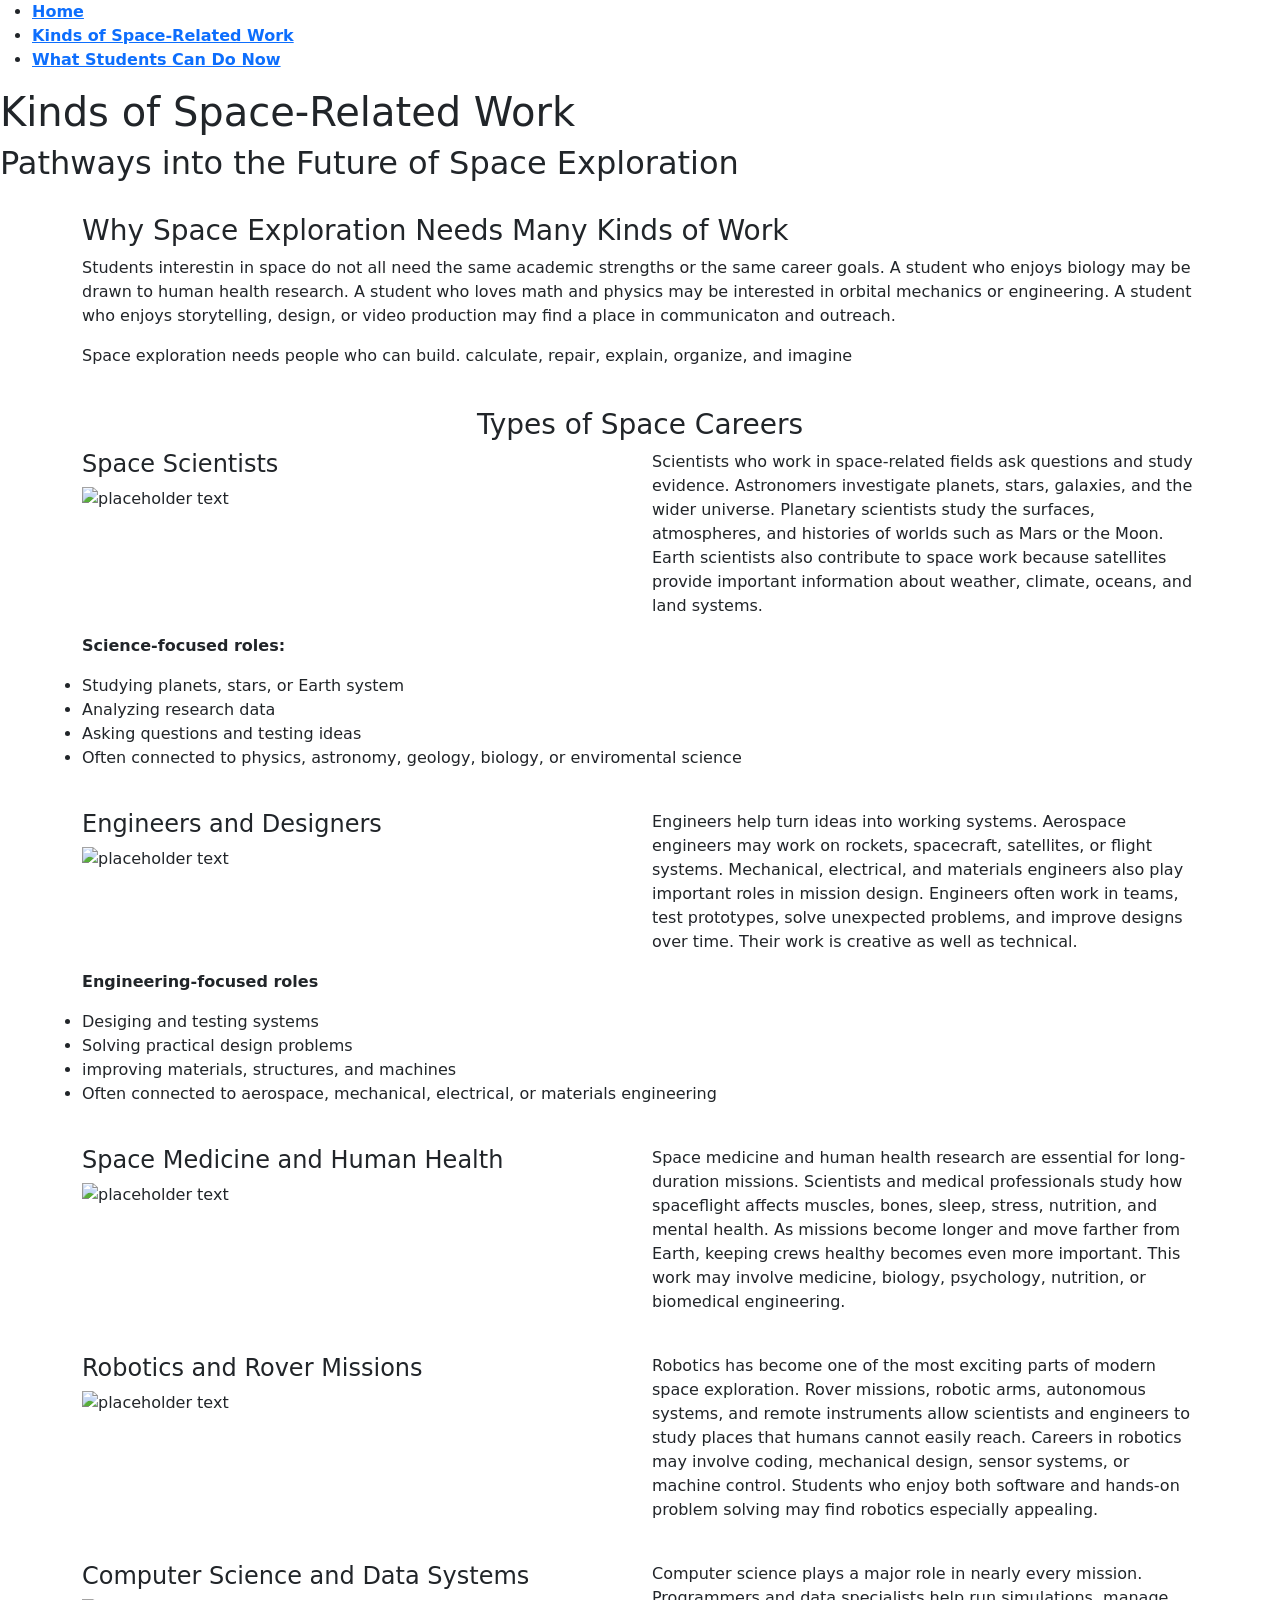
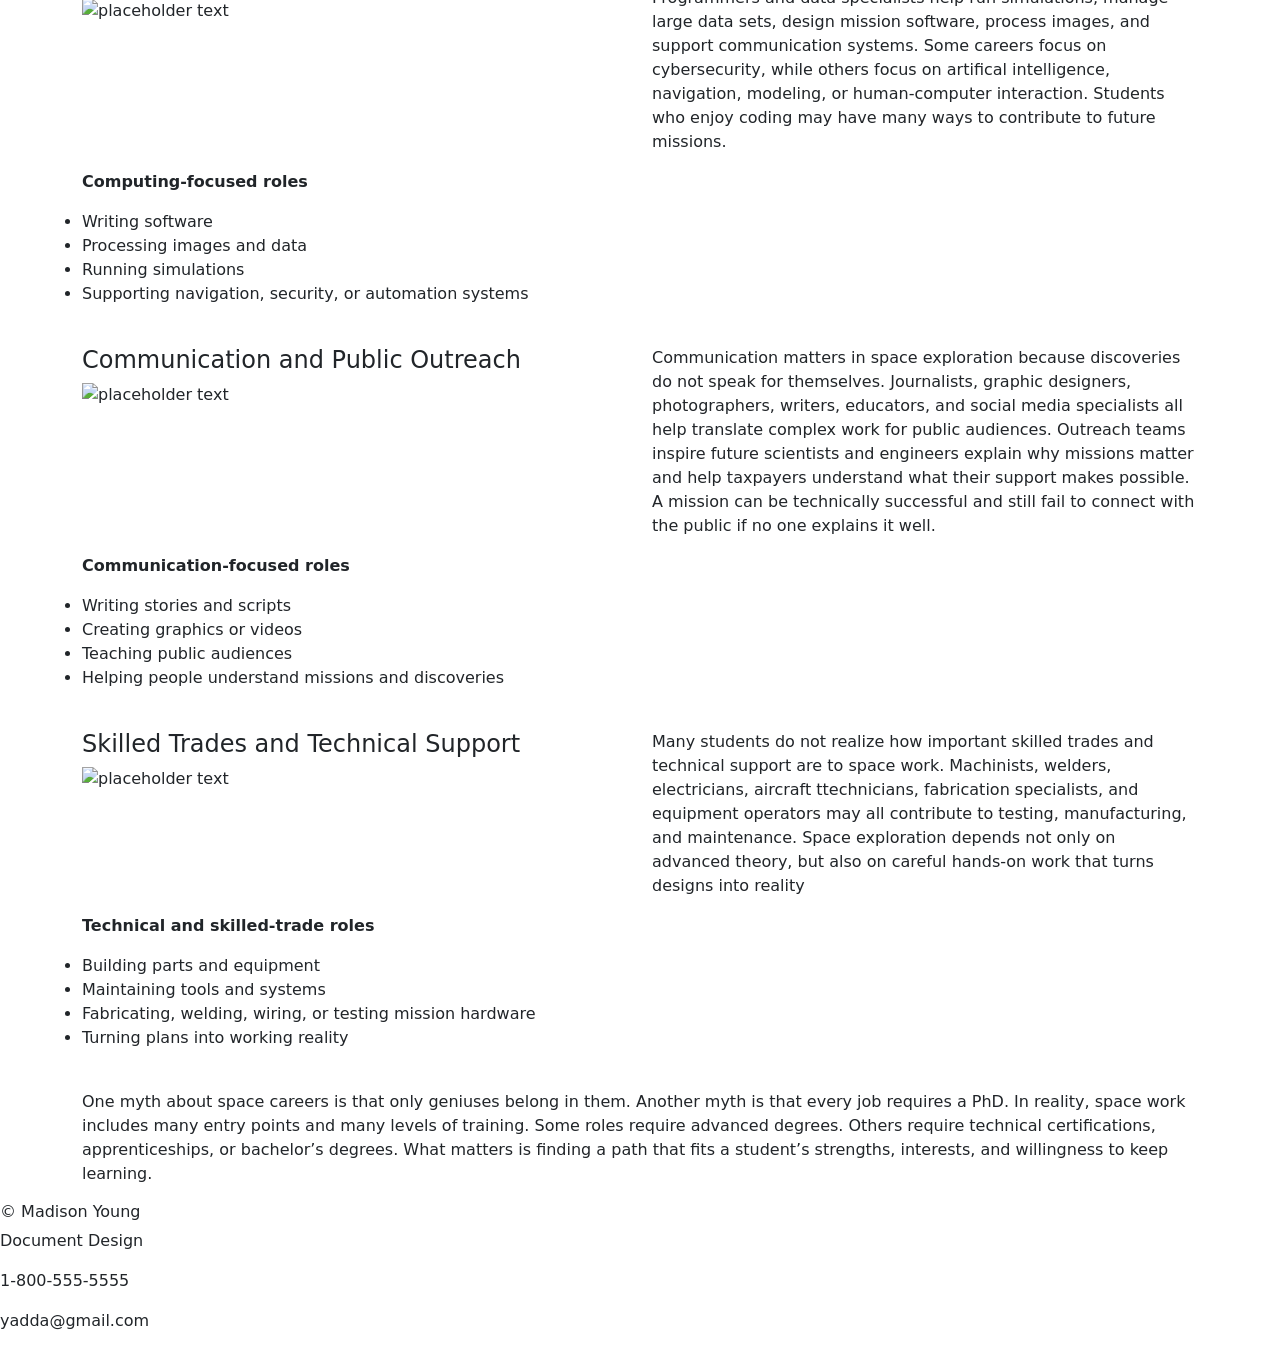
==== space-related-work.html @ 67cbedb1 "Updated Project" ====
<!DOCTYPE html>
<html lang="en">
<head>
  <meta charset="UTF-8">
  <meta http-equiv="X-UA-Compatible" content="IE=edge">
  <meta name="author" content="Madison Young">
  <meta name="viewport" content="width=device-width, initial-scale=1.0">
  <meta name="robots" content="noindex">
  <link href="assets/style/style.css" rel="stylesheet">
  <link href="https://cdn.jsdelivr.net/npm/bootstrap@5.3.3/dist/css/bootstrap.min.css" rel="stylesheet" integrity="sha384-QWTKZyjpPEjISv5WaRU9OFeRpok6YctnYmDr5pNlyT2bRjXh0JMhjY6hW+ALEwIH" crossorigin="anonymous">
  <title>Document Design Week 13 Assignment</title>
</head>
<body>
  
<main>
  <header class="primary">
    <nav class="nav2">
      <ul>
        <li>
          <a href="index.html"><strong>Home</strong></a>
        </li>
        <li>
          <a class="active" href="space-related-work.html"><strong>Kinds of Space-Related Work</strong></a>
        </li>
        <li>
          <a href="#"><strong>What Students Can Do Now</strong></a>
        </li>
      </ul>
    </nav>
       <h1>Kinds of Space-Related Work</h1>
       <h2>Pathways into the Future of Space Exploration</h2>
    </header>
  
  <br>
<section id="content" class="secondary">
  <div class="container text-left">
   <div class="row">
    <div class="col">
      <h3>Why Space Exploration Needs Many Kinds of Work</h3>
     <p>Students interestin in space do not all need the same academic strengths or the same career goals. A student who enjoys biology may be drawn to human health research. A student who loves math and physics may be interested in orbital mechanics or engineering. A student who enjoys storytelling, design, or video production may find a place in communicaton and outreach.</p>
      <p>Space exploration needs people who can build. calculate, repair, explain, organize, and imagine</p>
    </div>
  </div>
 </div>
</section>
  
<br>
<section class="careers">
   <div class="container text-center">
     <h3>Types of Space Careers</h3>
   </div>
<div class="container text-left">
   <div class="row">
    <div class="col">
      <h4>Space Scientists</h4>
     <img src="https://placehold.co/300x200" alt="placeholder text">
    </div>
    <div class="col">
      <p>
        Scientists who work in space-related fields ask questions and study evidence. Astronomers investigate planets, stars, galaxies, and the wider universe. Planetary scientists study the surfaces, atmospheres, and histories of worlds such as Mars or the Moon. Earth scientists also contribute to space work because satellites provide important information about weather, climate, oceans, and land systems.
      </p>
     </div>
  </div>
   <div class="row">
     <p><strong>Science-focused roles:</strong></p>
     <ul>
       <li>Studying planets, stars, or Earth system</li>
       <li>Analyzing research data</li>
       <li>Asking questions and testing ideas</li>
       <li>Often connected to physics, astronomy, geology, biology, or enviromental science</li>
     </ul>
   </div>
 </div>   
<br>   
<div class="container text-left">
   <div class="row">
    <div class="col">
      <h4>Engineers and Designers</h4>
     <img src="https://placehold.co/300x200" alt="placeholder text">
    </div>
    <div class="col">
      <p>Engineers help turn ideas into working systems. Aerospace engineers may work on rockets, spacecraft, satellites, or flight systems. Mechanical, electrical, and materials engineers also play important roles in mission design. Engineers often work in teams, test prototypes, solve unexpected problems, and improve designs over time. Their work is creative as well as technical.</p>
     </div>
    <div class="row">
      <p><strong>Engineering-focused roles</strong></p>
       <ul>
         <li>Desiging and testing systems</li>
         <li>Solving practical design problems</li>
         <li>improving materials, structures, and machines</li>
         <li>Often connected to aerospace, mechanical, electrical, or materials engineering</li>
       </ul>
    </div>
  </div>
 </div>
<br> 
<div class="container text-left">
   <div class="row">
    <div class="col">
      <h4>Space Medicine and Human Health</h4>
     <img src="https://placehold.co/300x200" alt="placeholder text">
    </div>
    <div class="col">
      <p>
        Space medicine and human health research are essential for long-duration missions. Scientists and medical professionals study how spaceflight affects muscles, bones, sleep, stress, nutrition, and mental health. As missions become longer and move farther from Earth, keeping crews healthy becomes even more important. This work may involve medicine, biology, psychology, nutrition, or biomedical engineering.
      </p>
     </div>
  </div>
 </div>
<br>
<div class="container text-left">
   <div class="row">
    <div class="col">
      <h4>Robotics and Rover Missions</h4>
     <img src="https://placehold.co/300x200" alt="placeholder text">
    </div>
    <div class="col">
      <p>Robotics has become one of the most exciting parts of modern space exploration. Rover missions, robotic arms, autonomous systems, and remote instruments allow scientists and engineers to study places that humans cannot easily reach. Careers in robotics may involve coding, mechanical design, sensor systems, or machine control. Students who enjoy both software and hands-on problem solving may find robotics especially appealing.</p>
     </div>
  </div>
 </div>
<br> 
<div class="container text-left">
   <div class="row">
    <div class="col">
      <h4>Computer Science and Data Systems</h4>
     <img src="https://placehold.co/300x200" alt="placeholder text">
    </div>
    <div class="col">
      <p>Computer science plays a major role in nearly every mission. Programmers and data specialists help run simulations, manage large data sets, design mission software, process images, and support communication systems. Some careers focus on cybersecurity, while others focus on artifical intelligence, navigation, modeling, or human-computer interaction. Students who enjoy coding may have many ways to contribute to future missions.</p>
     </div>
    <div class="row">
      <p><strong>Computing-focused roles</strong></p>
       <ul>
         <li>Writing software</li>
         <li>Processing images and data</li>
         <li>Running simulations</li>
         <li>Supporting navigation, security, or automation systems</li>
       </ul>
    </div>
  </div>
 </div> 
<br>
<div class="container text-left">
   <div class="row">
    <div class="col">
      <h4>Communication and Public Outreach</h4>
     <img src="https://placehold.co/300x200" alt="placeholder text">
    </div>
    <div class="col">
      <p>Communication matters in space exploration because discoveries do not speak for themselves. Journalists, graphic designers, photographers, writers, educators, and social media specialists all help translate complex work for public audiences. Outreach teams inspire future scientists and engineers explain why missions matter and help taxpayers understand what their support makes possible. A mission can be technically successful and still fail to connect with the public if no one explains it well.</p>
     </div>
    <div class="row">
      <p><strong>Communication-focused roles</strong></p>
       <ul>
         <li>Writing stories and scripts</li>
         <li>Creating graphics or videos</li>
         <li>Teaching public audiences</li>
         <li>Helping people understand missions and discoveries</li>
       </ul>
    </div>
  </div>
 </div> 
<br>   
<div class="container text-left">
   <div class="row">
    <div class="col">
      <h4>Skilled Trades and Technical Support</h4>
     <img src="https://placehold.co/300x200" alt="placeholder text">
    </div>
    <div class="col">
      <p>Many students do not realize how important skilled trades and technical support are to space work. Machinists, welders, electricians, aircraft ttechnicians, fabrication specialists, and equipment operators may all contribute to testing, manufacturing, and maintenance. Space exploration depends not only on advanced theory, but also on careful hands-on work that turns designs into reality</p>
     </div>
    <div class="row">
      <p><strong>Technical and skilled-trade roles</strong></p>
       <ul>
         <li>Building parts and equipment</li>
         <li>Maintaining tools and systems</li>
         <li>Fabricating, welding, wiring, or testing mission hardware</li>
         <li>Turning plans into working reality</li>
       </ul>
    </div>
  </div>
 </div>
</section>
<br>

  <section id="content" class="secondary">
  <div class="container text-left">
   <div class="row">
    <div class="col">
     <p>One myth about space careers is that only geniuses belong in them. Another myth is that every job requires a PhD. In reality, space work includes many entry points and many levels of training. Some roles require advanced degrees. Others require technical certifications, apprenticeships, or bachelor’s degrees. What matters is finding a path that fits a student’s strengths, interests, and willingness to keep learning.</p>
    </div>
  </div>
 </div>
</section>
  
  
  <footer id="colophon">
    <div id="copyright">
      <h6>&copy; Madison Young</h6>
      <p>Document Design</p>
      <p>1-800-555-5555</p>
      <p>yadda@gmail.com</p>
    </div>
  </footer>
</main>

</body>
</html>
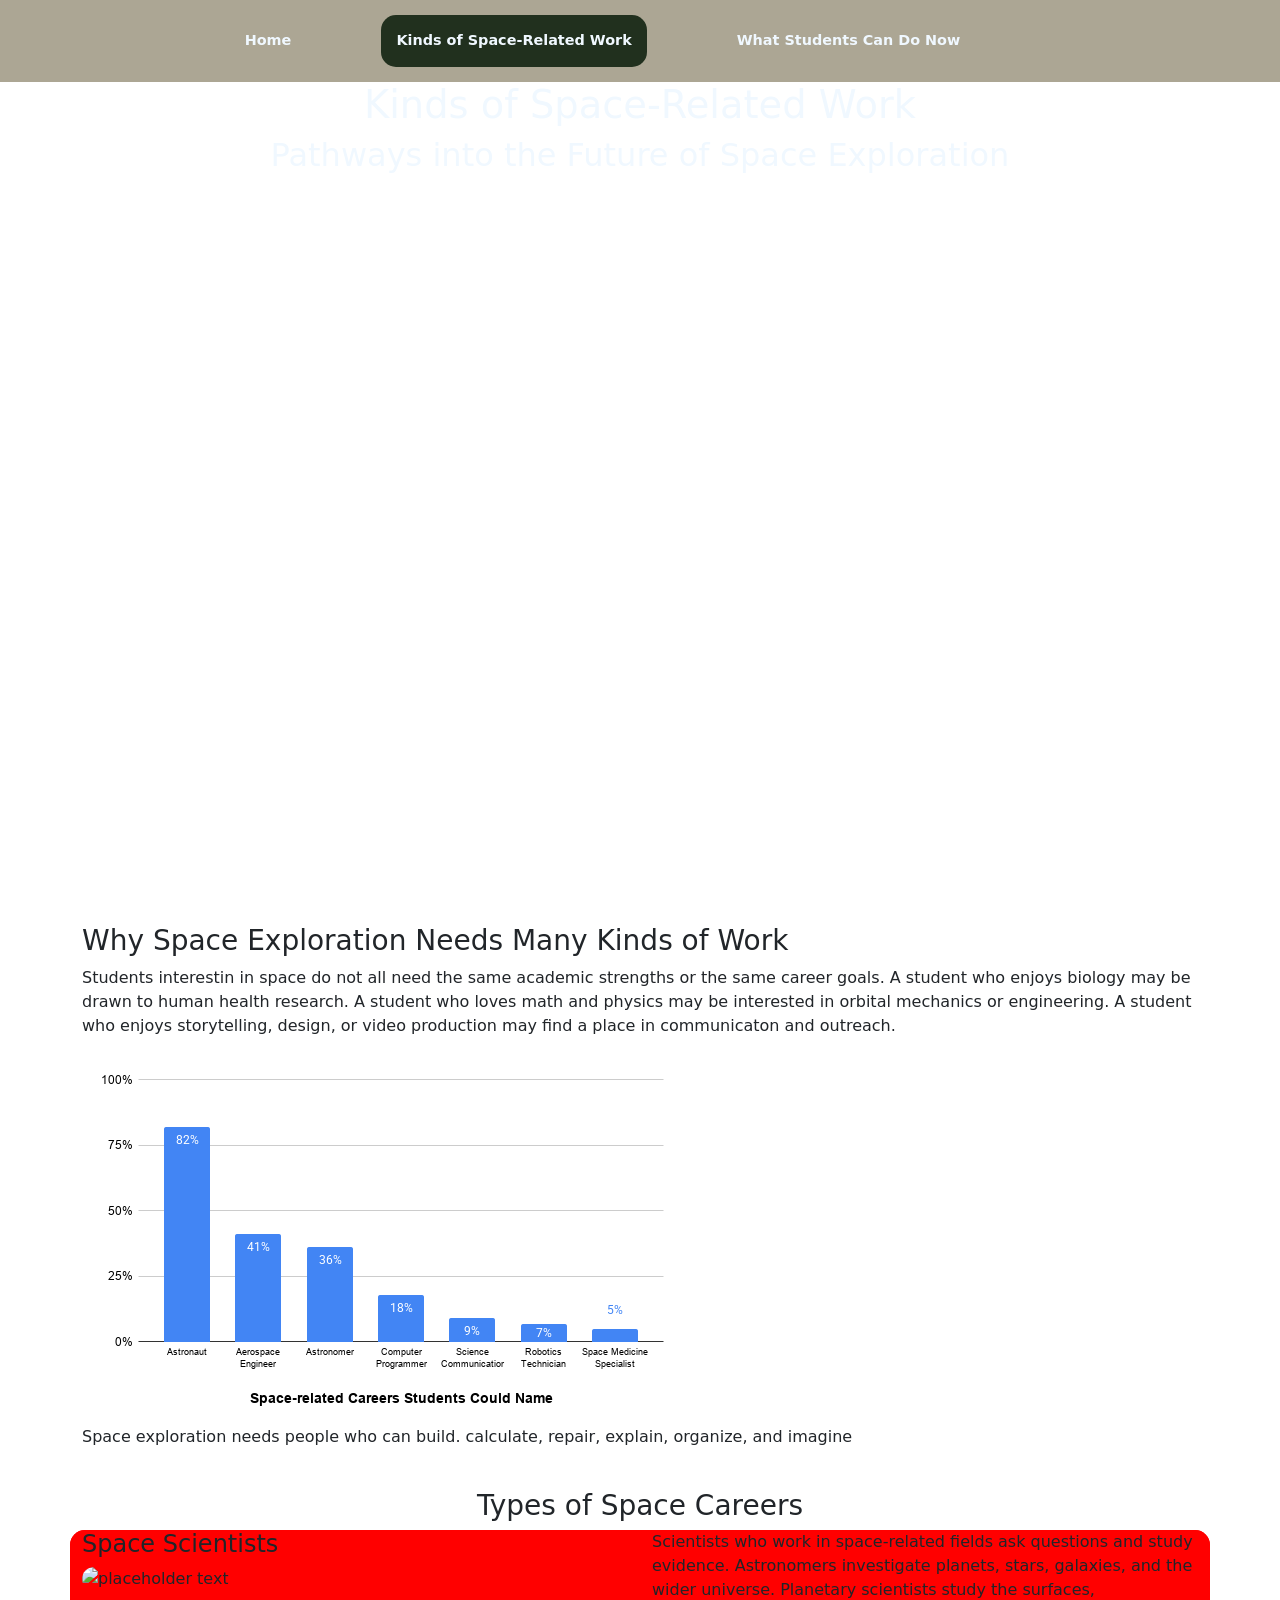
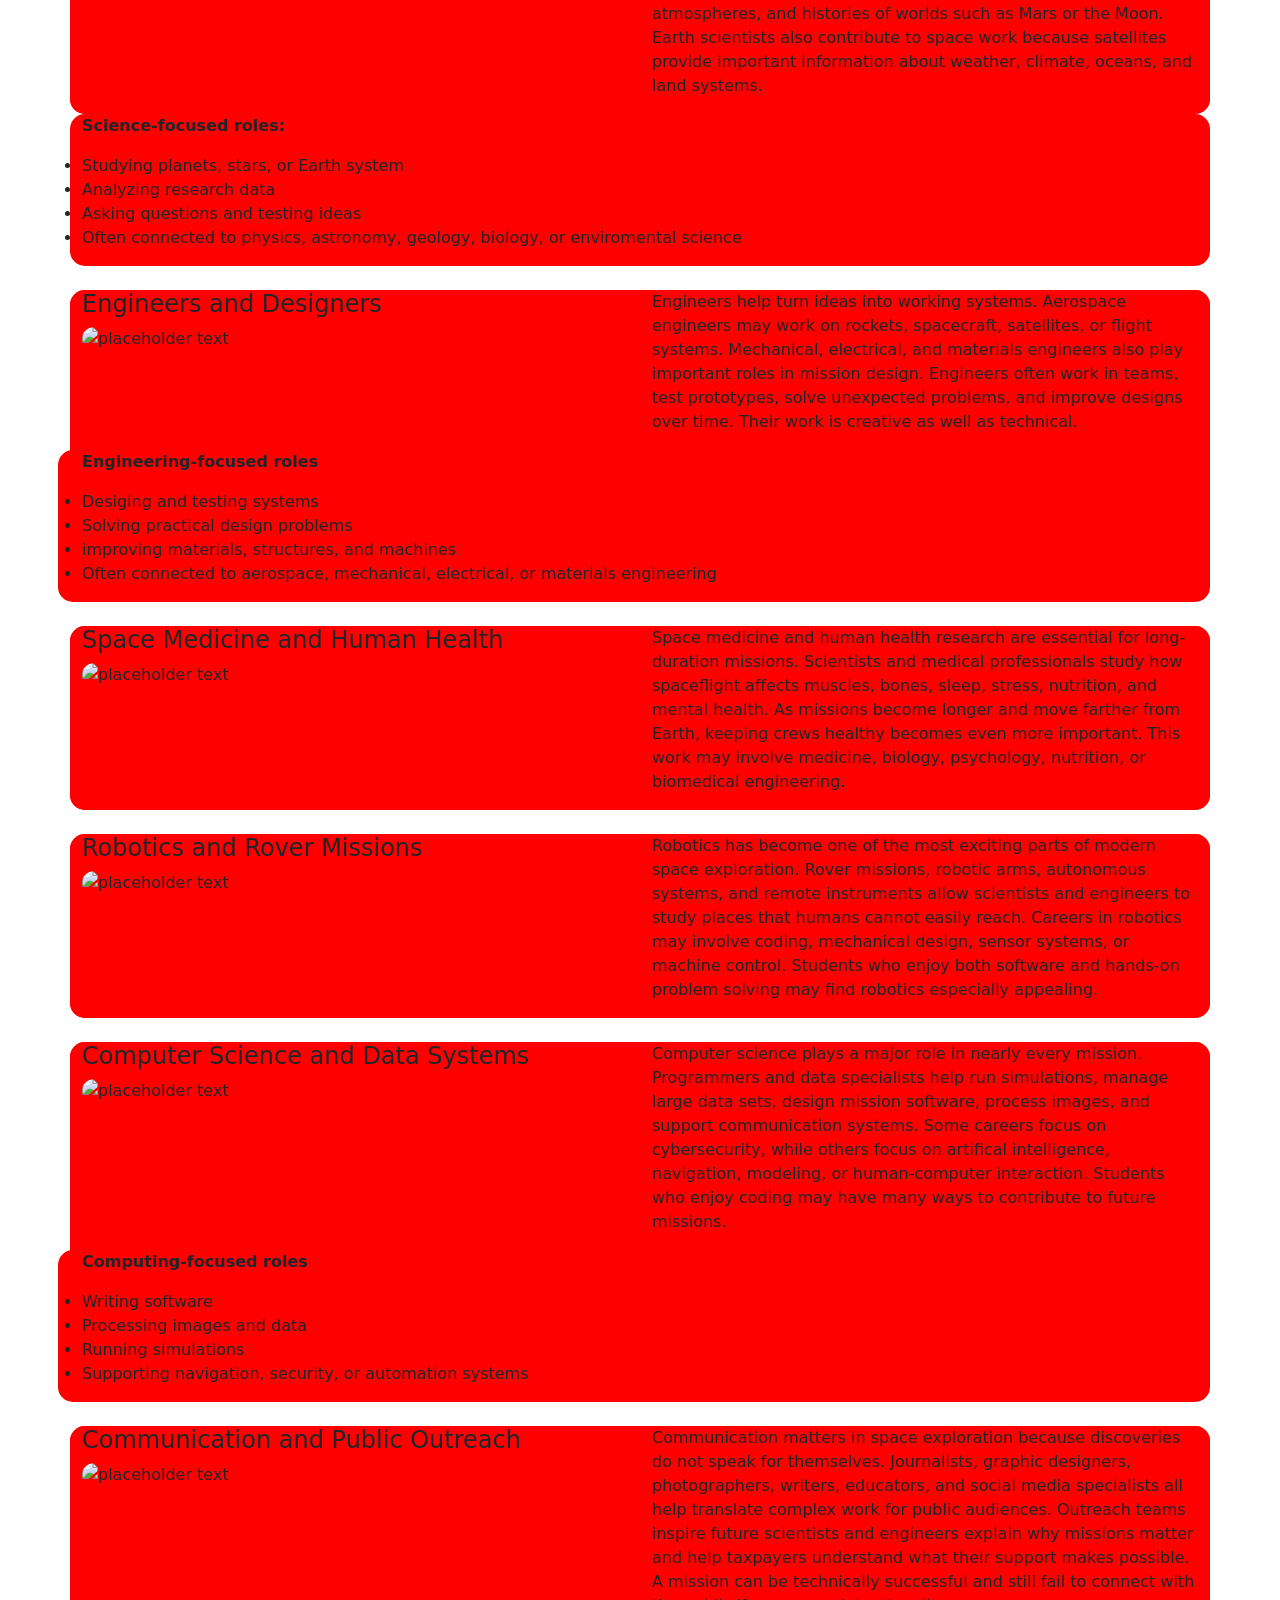
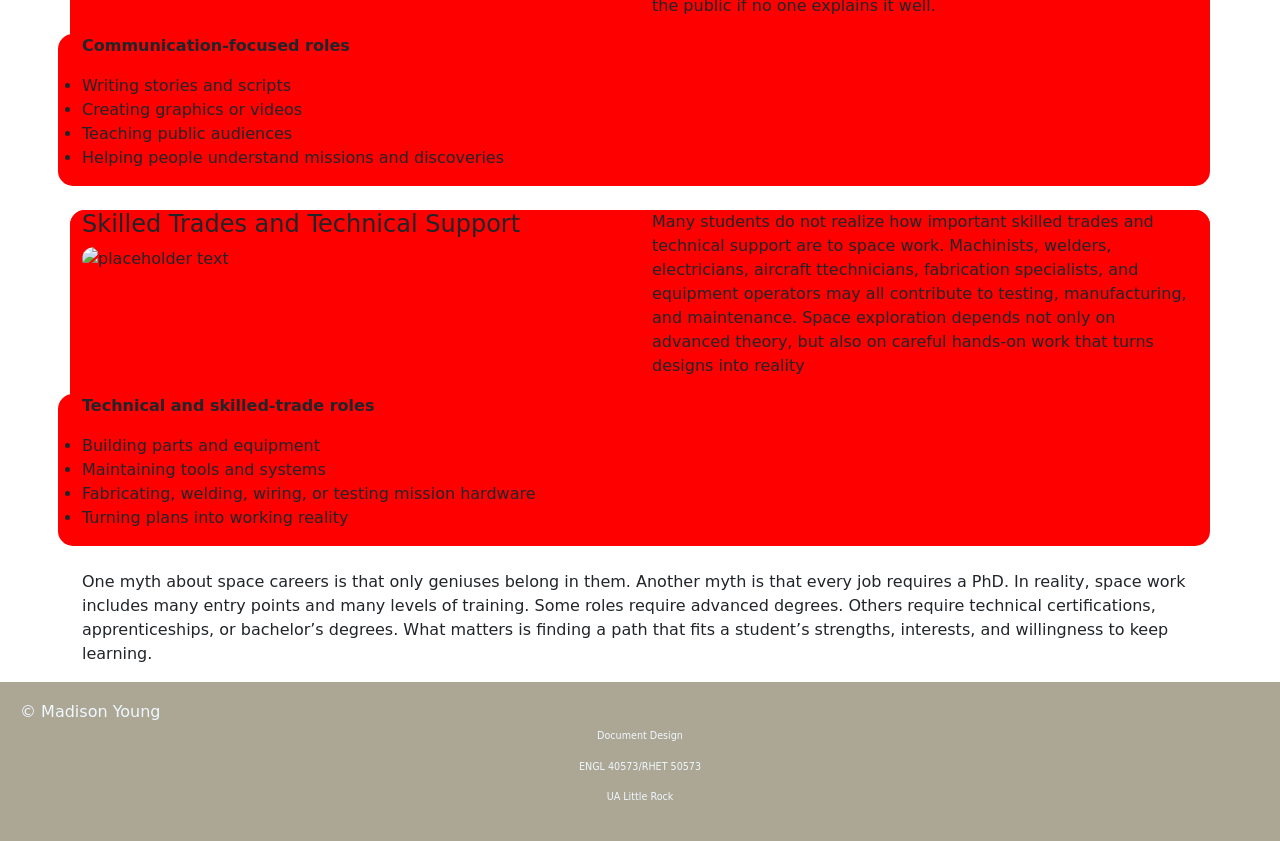
==== commit 1f449deb: "Updated Project" ====
--- a/space-related-work.html
+++ b/space-related-work.html
@@ -6,7 +6,7 @@
   <meta name="author" content="Madison Young">
   <meta name="viewport" content="width=device-width, initial-scale=1.0">
   <meta name="robots" content="noindex">
-  <link href="assets/style/style.css" rel="stylesheet">
+  <link href="assets/css/style.css" rel="stylesheet">
   <link href="https://cdn.jsdelivr.net/npm/bootstrap@5.3.3/dist/css/bootstrap.min.css" rel="stylesheet" integrity="sha384-QWTKZyjpPEjISv5WaRU9OFeRpok6YctnYmDr5pNlyT2bRjXh0JMhjY6hW+ALEwIH" crossorigin="anonymous">
   <title>Document Design Week 13 Assignment</title>
 </head>
@@ -23,7 +23,7 @@
           <a class="active" href="space-related-work.html"><strong>Kinds of Space-Related Work</strong></a>
         </li>
         <li>
-          <a href="#"><strong>What Students Can Do Now</strong></a>
+          <a href="students.html"><strong>What Students Can Do Now</strong></a>
         </li>
       </ul>
     </nav>
@@ -38,6 +38,7 @@
     <div class="col">
       <h3>Why Space Exploration Needs Many Kinds of Work</h3>
      <p>Students interestin in space do not all need the same academic strengths or the same career goals. A student who enjoys biology may be drawn to human health research. A student who loves math and physics may be interested in orbital mechanics or engineering. A student who enjoys storytelling, design, or video production may find a place in communicaton and outreach.</p>
+     <img src=assets/img/chart.png alt="A STEM outreach survey of 180 high school students who could name a space-related career without help">
       <p>Space exploration needs people who can build. calculate, repair, explain, organize, and imagine</p>
     </div>
   </div>
@@ -199,8 +200,8 @@
     <div id="copyright">
       <h6>&copy; Madison Young</h6>
       <p>Document Design</p>
-      <p>1-800-555-5555</p>
-      <p>yadda@gmail.com</p>
+      <p>ENGL 40573/RHET 50573</p>
+      <p>UA Little Rock</p>
     </div>
   </footer>
 </main>
--- a/assets/css/style.css
+++ b/assets/css/style.css
@@ -0,0 +1,111 @@
+/* HTML SIZING */
+html{
+    box-sizing:border-box;
+}
+
+*, *:before, *:after{
+    box-sizing:inherit;
+}
+
+img{
+    max-width:100%;
+    height:auto;
+  }
+
+
+body{
+  margin:auto;
+}
+
+/* HEADER */
+
+header.primary{
+  background-image: url("https://images.unsplash.com/photo-1610296669228-602fa827fc1f?q=80&w=1075&auto=format&fit=crop&ixlib=rb-4.1.0&ixid=M3wxMjA3fDB8MHxwaG90by1wYWdlfHx8fGVufDB8fHx8fA%3D%3D");
+  background-size: cover;
+  text-align:center;
+  width:100%;
+  min-height: 100vh;
+}
+
+
+header.primary h1{
+  font-size:2.4rem;
+  color:aliceblue;
+}
+header.primary h2{
+  color:aliceblue;
+}
+
+.nav2{
+background-color: #aca694;
+justify-content: space-between;
+align-items: center;
+} 
+
+header.primary nav ul{
+  display:flex;
+  flex-direction:row;
+  justify-content: center;
+  margin: 0;
+  padding: 0;
+}
+
+header.primary nav ul li{
+  list-style-type:none;
+  padding-right: 75px;
+  padding-top: 15px;
+  padding-bottom: 15px;
+}
+
+header.primary nav ul li a{
+  border-radius:15px;
+  color:aliceblue;
+  display:block;
+  padding:15px 15px 15px 15px;
+  text-align:center;
+  transition:0.3s;
+  text-decoration:none;
+  font-size:0.9rem;
+}
+
+header.primary nav ul li a:hover{
+  background-color:#21301e;
+  color:aliceblue;
+}
+
+header.primary nav ul li a.active{
+  background-color:#21301e;
+}
+
+/* OTHER STUFF */
+section.careers div div {
+  background-color:red;
+  border-radius:15px;
+}
+
+section.careers div div div p{
+  text-align:left;
+}
+
+section.careers div div div img{
+  border-radius:15px;
+}
+
+/* FOOTER */
+#colophon{
+  background-color:#aca694;
+  color:aliceblue;
+  width:100%;
+  padding:20px;
+}
+
+#colophon p{
+  text-align:center;
+  font-size:0.6rem;
+}
+
+
+/* UTILITY CLASSES */
+
+
+/* MEDIA QUERIES */
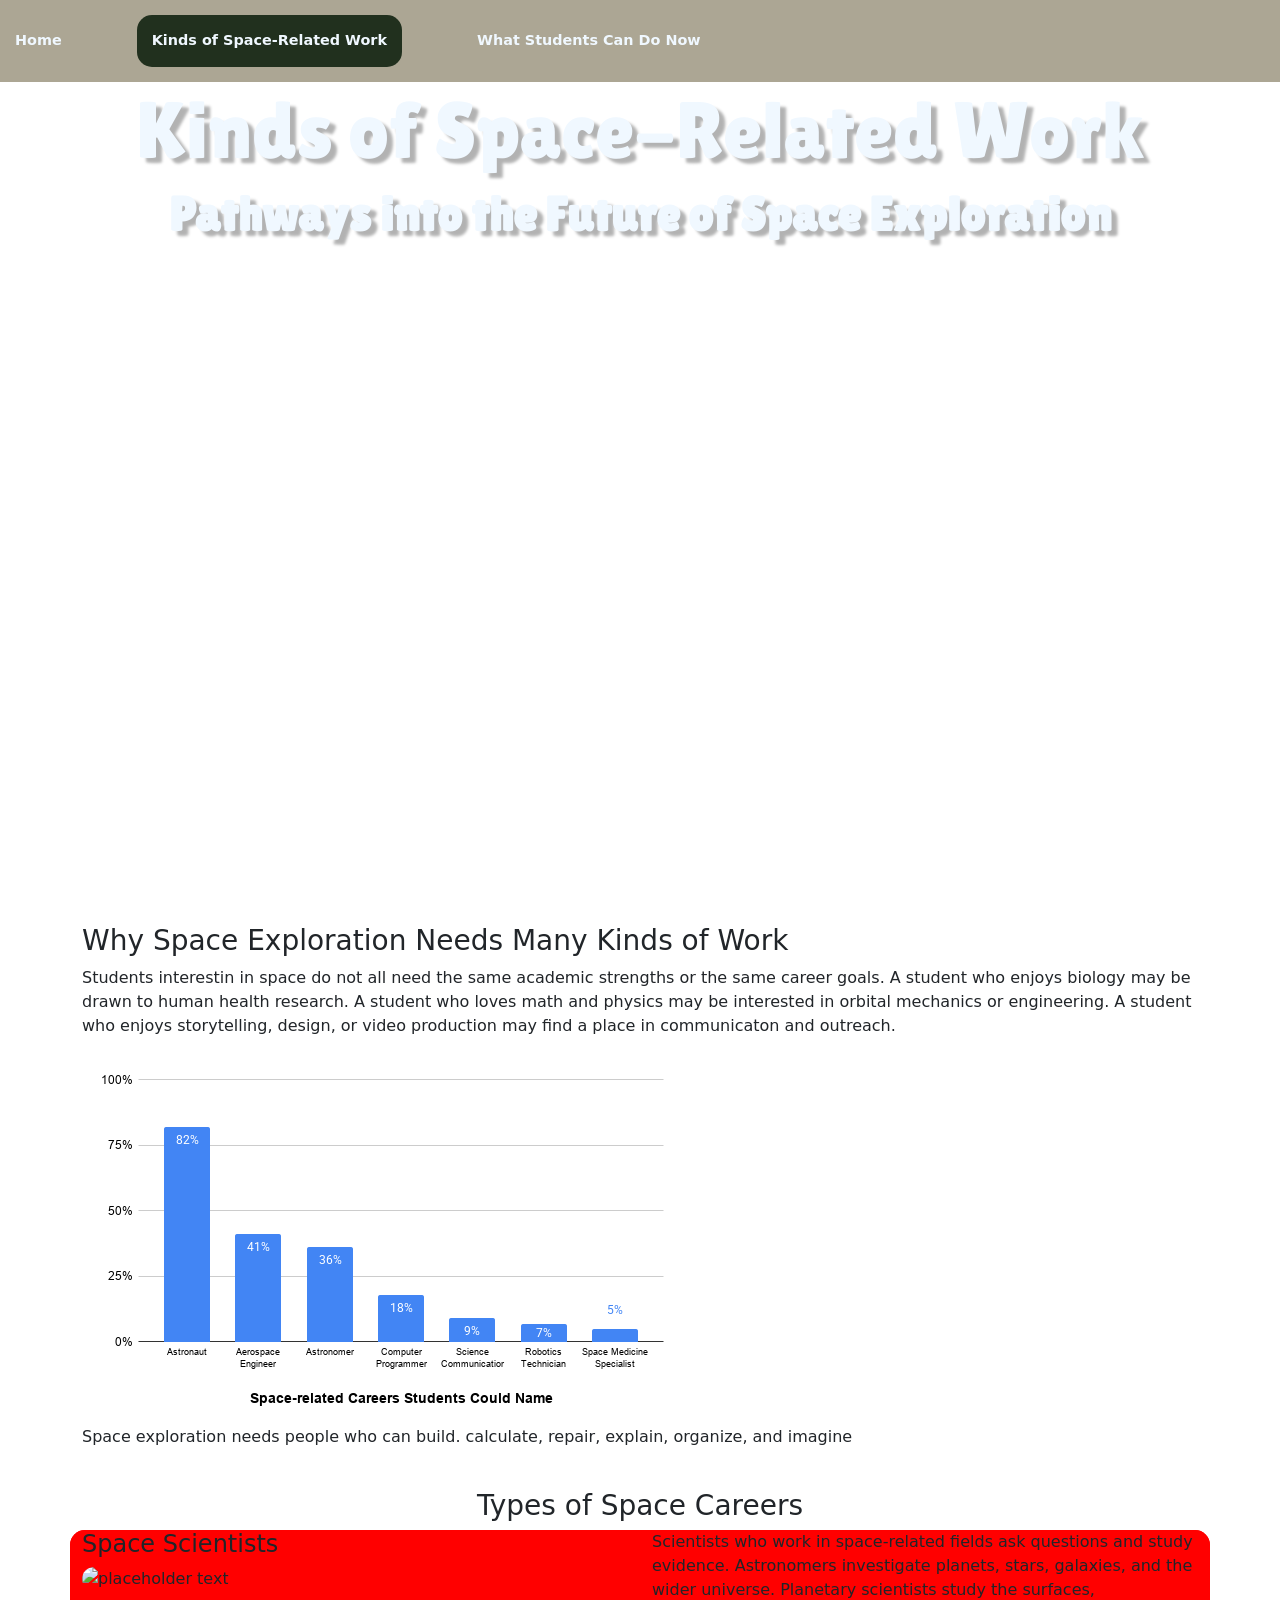
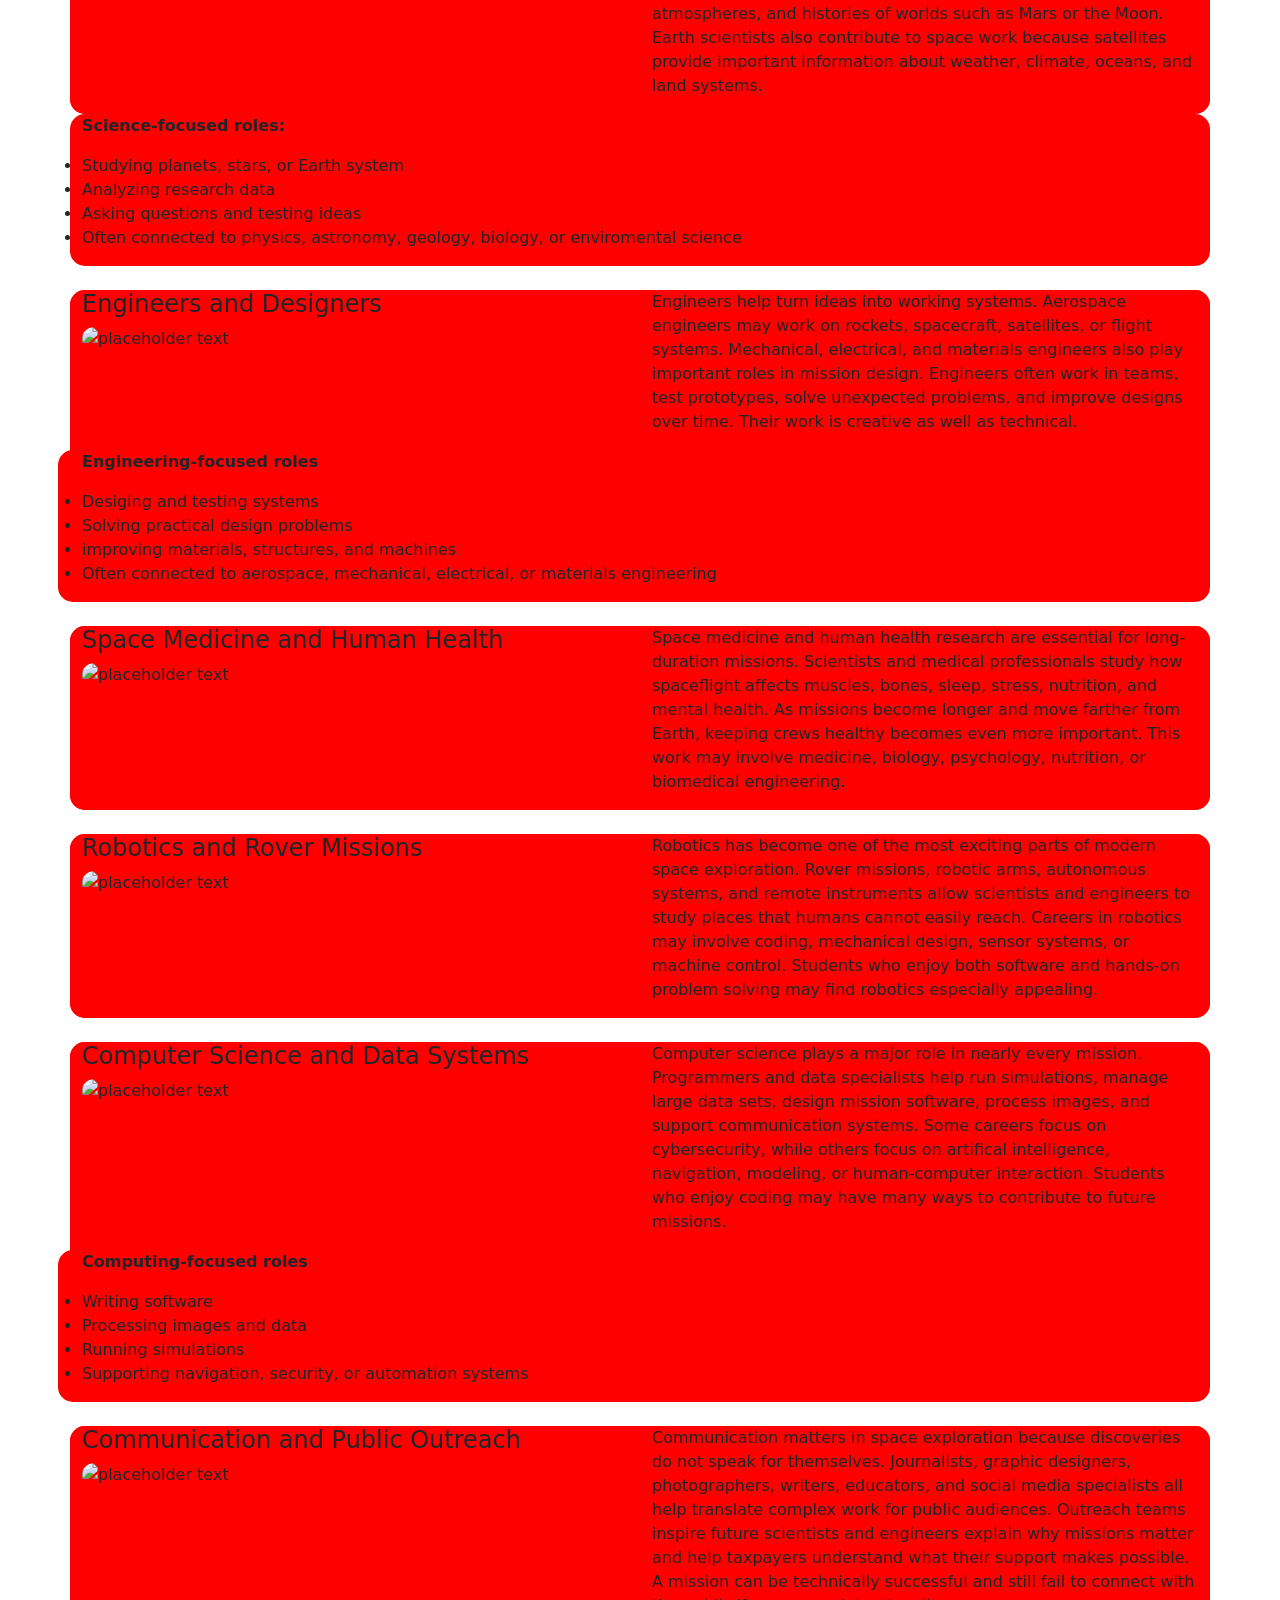
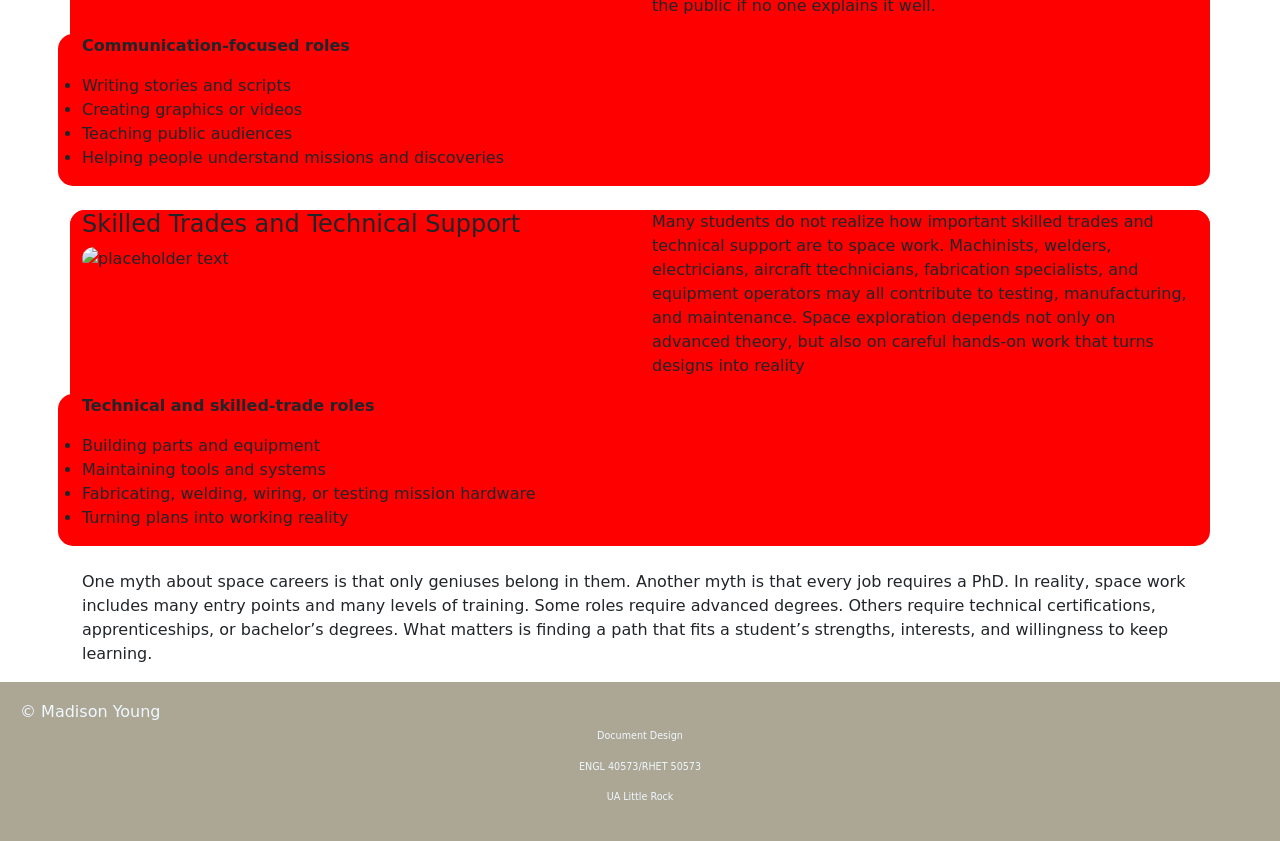
==== commit 47cf99f7: "Updated Project" ====
--- a/space-related-work.html
+++ b/space-related-work.html
@@ -8,6 +8,10 @@
   <meta name="robots" content="noindex">
   <link href="assets/css/style.css" rel="stylesheet">
   <link href="https://cdn.jsdelivr.net/npm/bootstrap@5.3.3/dist/css/bootstrap.min.css" rel="stylesheet" integrity="sha384-QWTKZyjpPEjISv5WaRU9OFeRpok6YctnYmDr5pNlyT2bRjXh0JMhjY6hW+ALEwIH" crossorigin="anonymous">
+  <link rel="preconnect" href="https://fonts.googleapis.com">
+  <link rel="preconnect" href="https://fonts.gstatic.com" crossorigin>
+  <link href="https://fonts.googleapis.com/css2?family=Bricolage+Grotesque:opsz,wght@12..96,200..800&family=Cal+Sans&display=swap" rel="stylesheet">
+<link href="https://fonts.googleapis.com/css2?family=Lilita+One&display=swap" rel="stylesheet">
   <title>Document Design Week 13 Assignment</title>
 </head>
 <body>
@@ -37,9 +41,9 @@
    <div class="row">
     <div class="col">
       <h3>Why Space Exploration Needs Many Kinds of Work</h3>
-     <p>Students interestin in space do not all need the same academic strengths or the same career goals. A student who enjoys biology may be drawn to human health research. A student who loves math and physics may be interested in orbital mechanics or engineering. A student who enjoys storytelling, design, or video production may find a place in communicaton and outreach.</p>
-     <img src=assets/img/chart.png alt="A STEM outreach survey of 180 high school students who could name a space-related career without help">
-      <p>Space exploration needs people who can build. calculate, repair, explain, organize, and imagine</p>
+       <p>Students interestin in space do not all need the same academic strengths or the same career goals. A student who enjoys biology may be drawn to human health research. A student who loves math and physics may be interested in orbital mechanics or engineering. A student who enjoys storytelling, design, or video production may find a place in communicaton and outreach.</p>
+       <img src=assets/img/chart.png alt="A STEM outreach survey of 180 high school students who could name a space-related career without help">
+       <p>Space exploration needs people who can build. calculate, repair, explain, organize, and imagine</p>
     </div>
   </div>
  </div>
--- a/assets/css/style.css
+++ b/assets/css/style.css
@@ -27,17 +27,35 @@
   min-height: 100vh;
 }
 
+header #header-title{
+  height: 100vh;
+  display: flex;
+  align-items: center;
+  justify-content: center;
+  flex-direction: column;
+}
 
 header.primary h1{
-  font-size:2.4rem;
+  font-size:5rem;
   color:aliceblue;
+  font-family: "Lilita One", sans-serif;
+  font-weight: 400;
+  text-shadow: 6px 5px 3px rgba(0,0,0,0.3);
 }
+
 header.primary h2{
   color:aliceblue;
+  font-size: 3rem;
+  margin: 0;
+  font-family: "Lilita One", sans-serif;
+  font-weight: 400;
+  font-weight: bold;
+  text-shadow: 6px 5px 3px rgba(0,0,0,0.3);
 }
 
 .nav2{
 background-color: #aca694;
+display: flex;
 justify-content: space-between;
 align-items: center;
 } 
@@ -52,7 +70,7 @@
 
 header.primary nav ul li{
   list-style-type:none;
-  padding-right: 75px;
+  padding-right: 60px;
   padding-top: 15px;
   padding-bottom: 15px;
 }
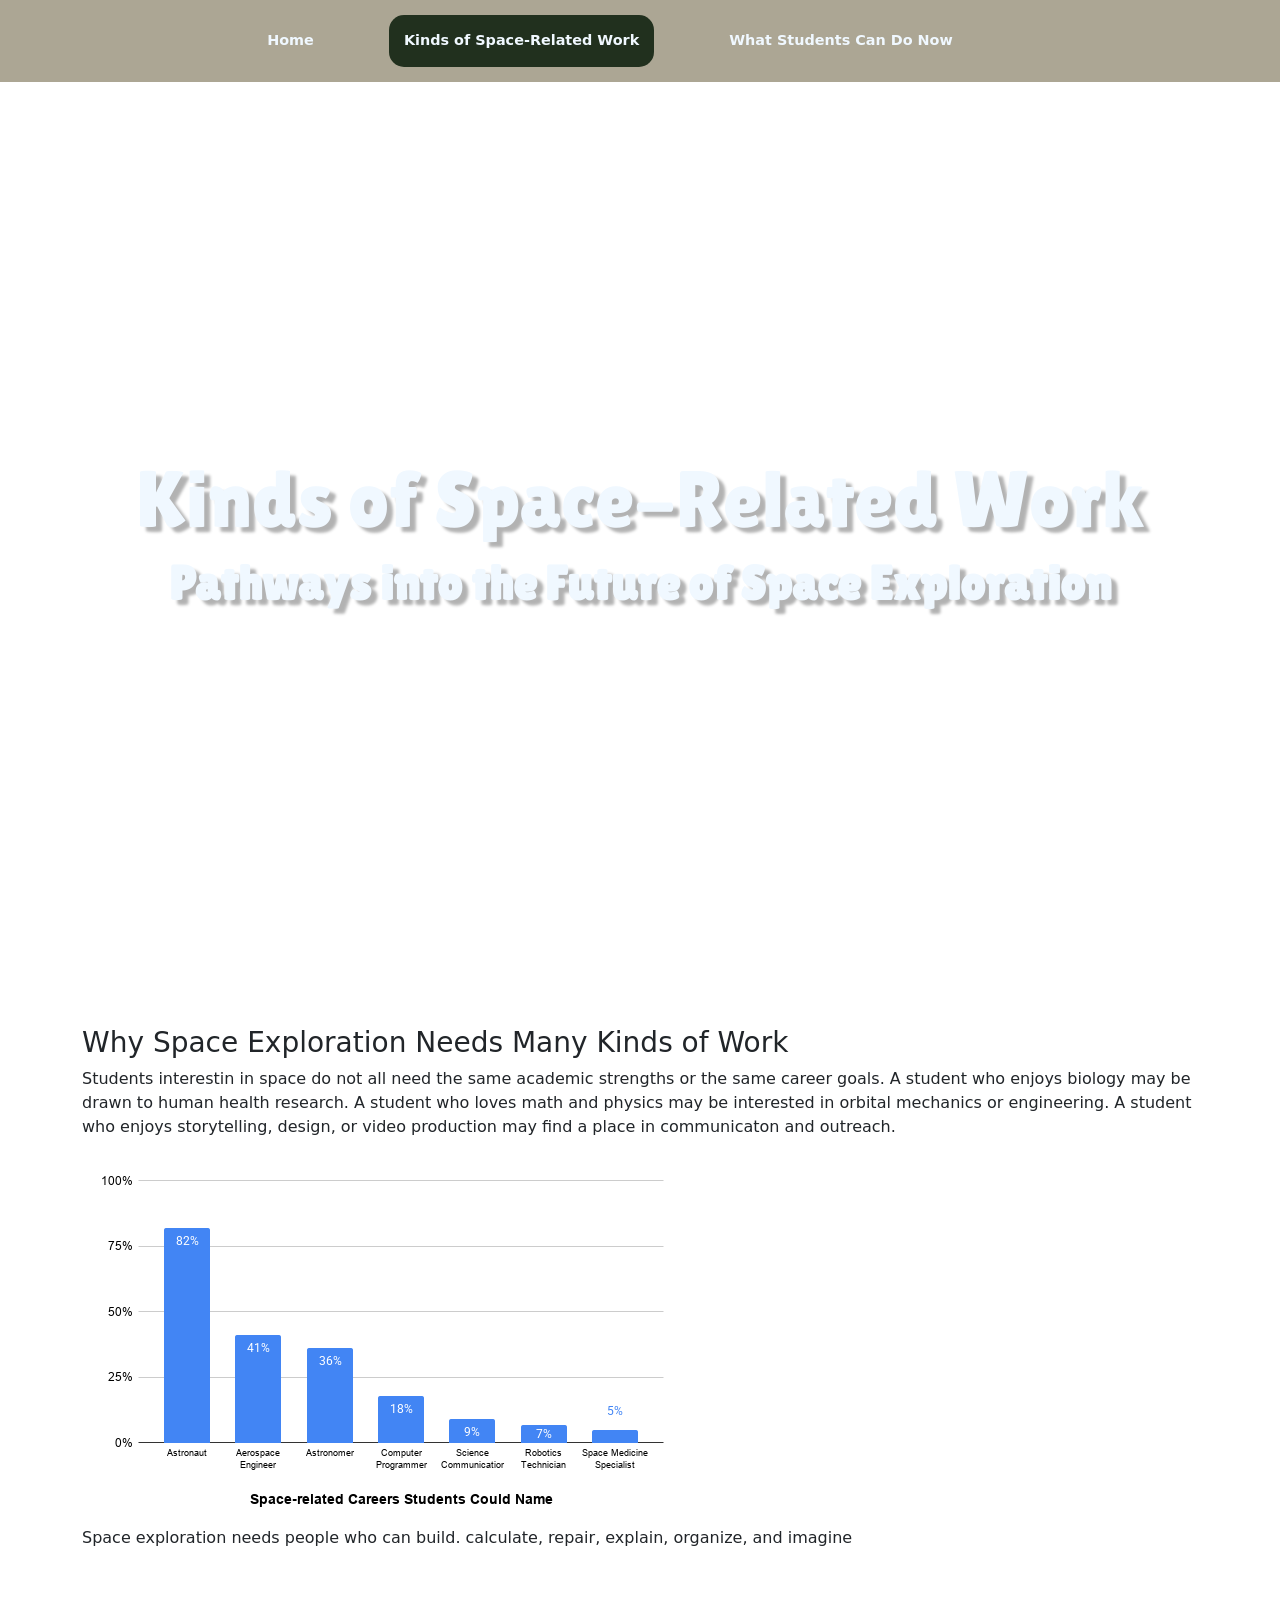
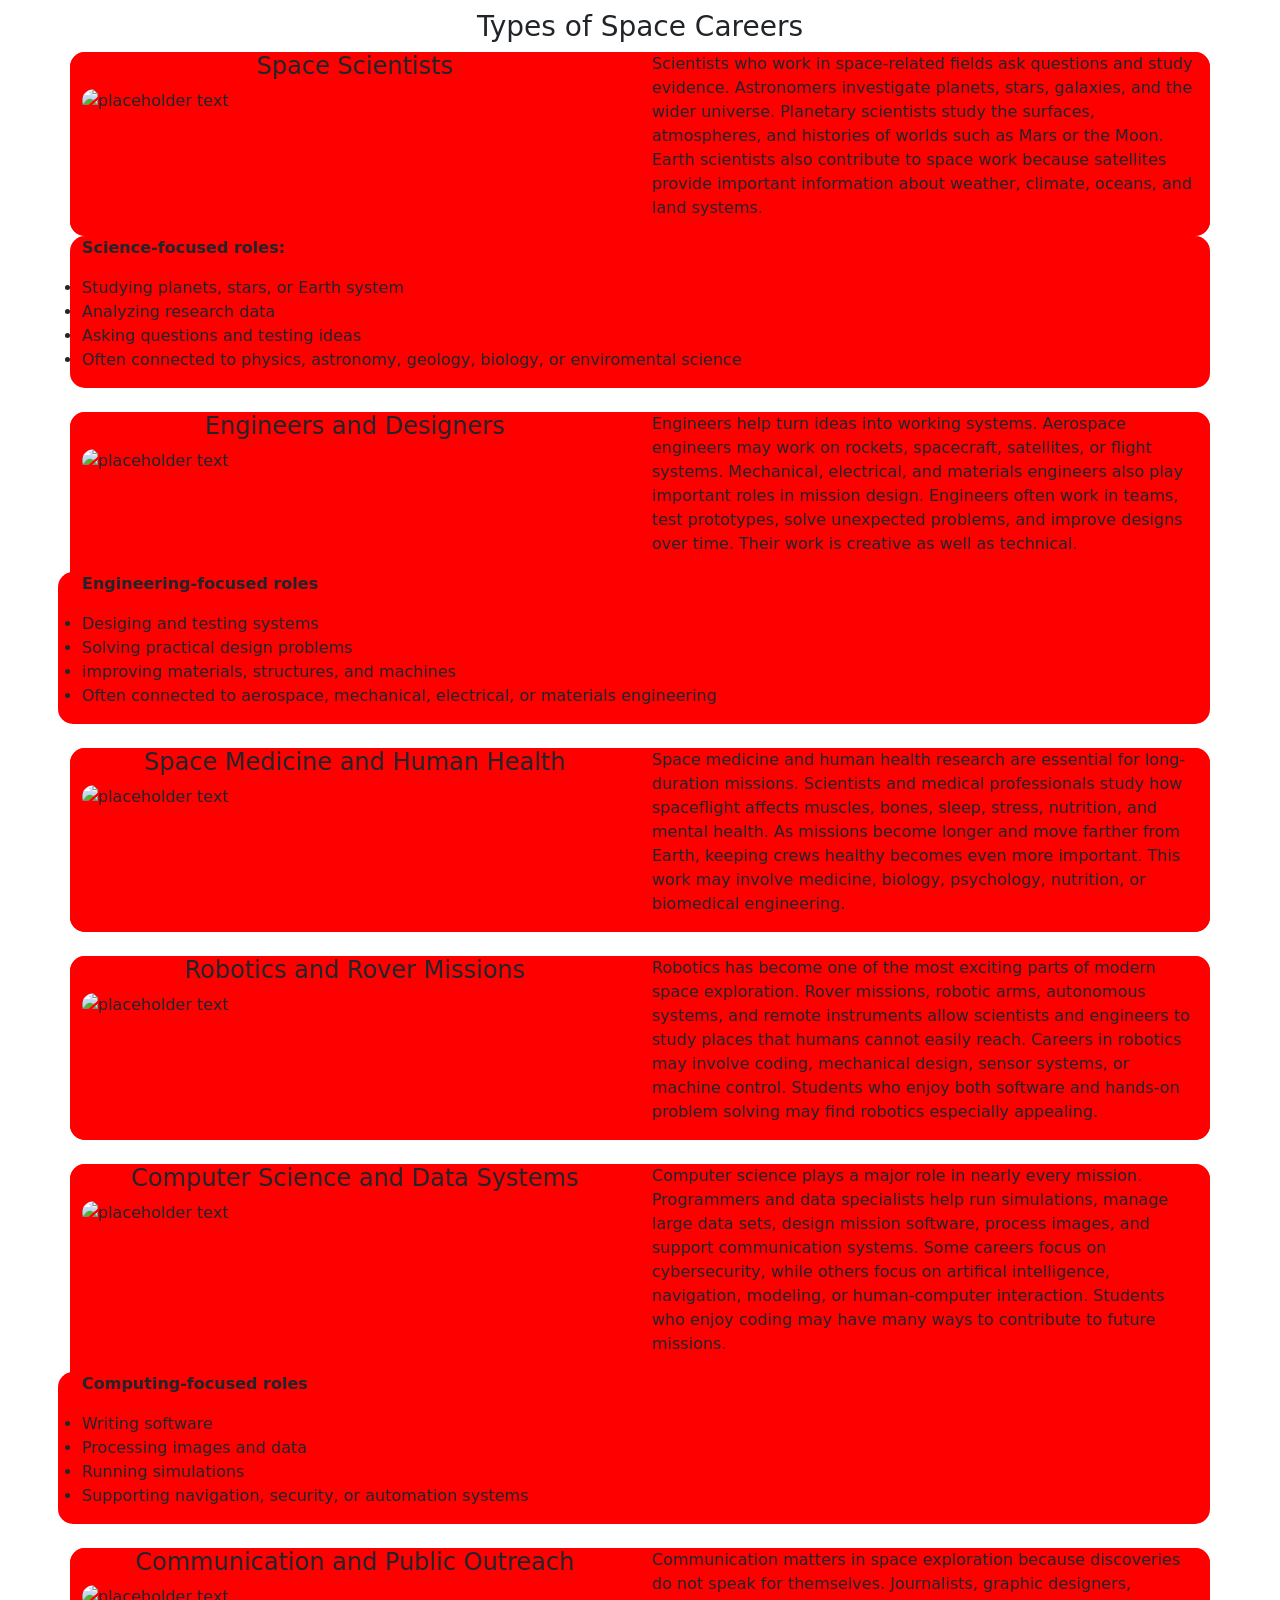
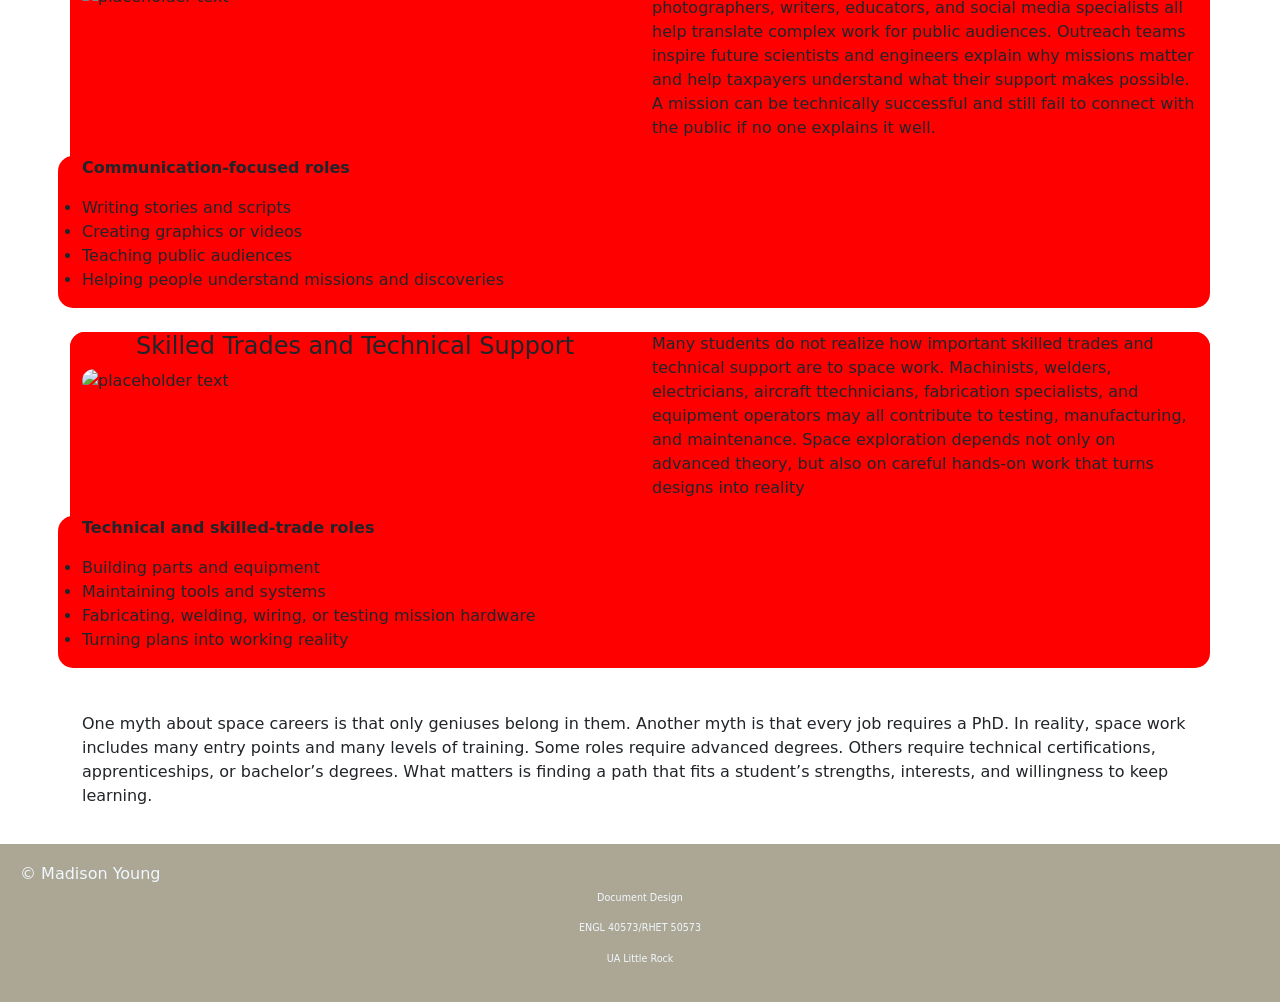
==== commit 55769ecd: "Updated Project" ====
--- a/space-related-work.html
+++ b/space-related-work.html
@@ -31,8 +31,10 @@
         </li>
       </ul>
     </nav>
-       <h1>Kinds of Space-Related Work</h1>
-       <h2>Pathways into the Future of Space Exploration</h2>
+    <div id="header-title">
+      <h1>Kinds of Space-Related Work</h1>
+      <h2>Pathways into the Future of Space Exploration</h2>
+    </div>  
     </header>
   
   <br>
@@ -64,7 +66,7 @@
       <p>
         Scientists who work in space-related fields ask questions and study evidence. Astronomers investigate planets, stars, galaxies, and the wider universe. Planetary scientists study the surfaces, atmospheres, and histories of worlds such as Mars or the Moon. Earth scientists also contribute to space work because satellites provide important information about weather, climate, oceans, and land systems.
       </p>
-     </div>
+    </div>
   </div>
    <div class="row">
      <p><strong>Science-focused roles:</strong></p>
@@ -76,7 +78,9 @@
      </ul>
    </div>
  </div>   
+
 <br>   
+
 <div class="container text-left">
    <div class="row">
     <div class="col">
@@ -85,7 +89,7 @@
     </div>
     <div class="col">
       <p>Engineers help turn ideas into working systems. Aerospace engineers may work on rockets, spacecraft, satellites, or flight systems. Mechanical, electrical, and materials engineers also play important roles in mission design. Engineers often work in teams, test prototypes, solve unexpected problems, and improve designs over time. Their work is creative as well as technical.</p>
-     </div>
+    </div>
     <div class="row">
       <p><strong>Engineering-focused roles</strong></p>
        <ul>
@@ -97,7 +101,9 @@
     </div>
   </div>
  </div>
+
 <br> 
+
 <div class="container text-left">
    <div class="row">
     <div class="col">
@@ -111,7 +117,9 @@
      </div>
   </div>
  </div>
-<br>
+
+<br>
+
 <div class="container text-left">
    <div class="row">
     <div class="col">
@@ -123,7 +131,9 @@
      </div>
   </div>
  </div>
+
 <br> 
+
 <div class="container text-left">
    <div class="row">
     <div class="col">
@@ -144,7 +154,9 @@
     </div>
   </div>
  </div> 
-<br>
+
+<br>
+
 <div class="container text-left">
    <div class="row">
     <div class="col">
@@ -165,7 +177,9 @@
     </div>
   </div>
  </div> 
-<br>   
+
+<br>  
+
 <div class="container text-left">
    <div class="row">
     <div class="col">
--- a/assets/css/style.css
+++ b/assets/css/style.css
@@ -55,7 +55,6 @@
 
 .nav2{
 background-color: #aca694;
-display: flex;
 justify-content: space-between;
 align-items: center;
 } 
@@ -95,6 +94,10 @@
   background-color:#21301e;
 }
 
+section.secondary{
+  padding: 20px;
+}
+
 /* OTHER STUFF */
 section.careers div div {
   background-color:red;
@@ -107,6 +110,30 @@
 
 section.careers div div div img{
   border-radius:15px;
+}
+
+/* CARDS */
+section.cards {
+  padding: 100px 0; /* Instead of fixed height */
+}
+
+h4{
+  text-align: center;
+}
+
+.card-body {
+  text-align: center;
+  flex-grow: 1;
+  display: flex;
+  flex-direction: column;
+  justify-content: space-between;
+  padding: 1rem;
+}
+
+h5.card-title {
+  margin-top: 10px;
+  color: #21301e;
+  font-weight: 600;
 }
 
 /* FOOTER */
@@ -127,3 +154,18 @@
 
 
 /* MEDIA QUERIES */
+@media (min-width: 1470px) and (max-width: 1700px)  {
+  .site {
+    
+    width: 700px; 
+    height: 500px; 
+  }
+}
+@media (max-width: 1470px)  {
+  .site {
+    
+    width: 600px; 
+    height: 400px; 
+    
+  }
+}
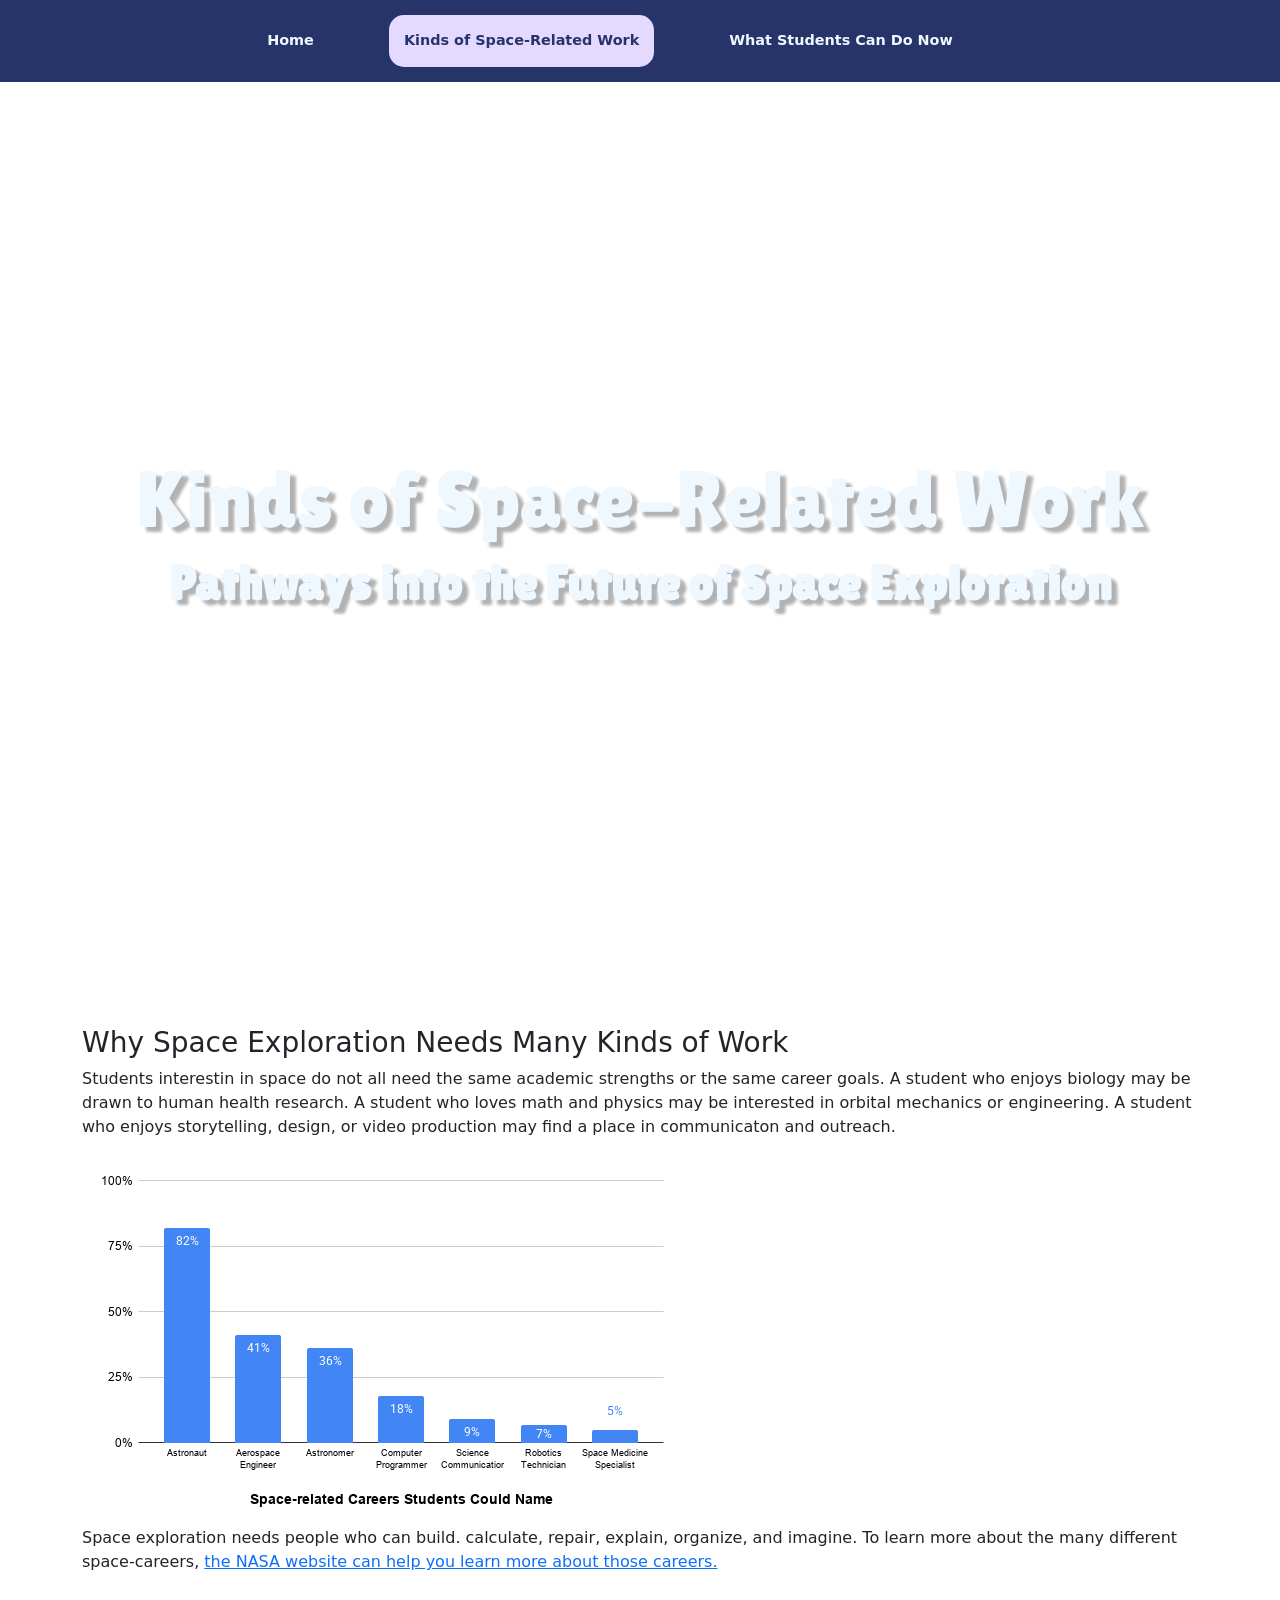
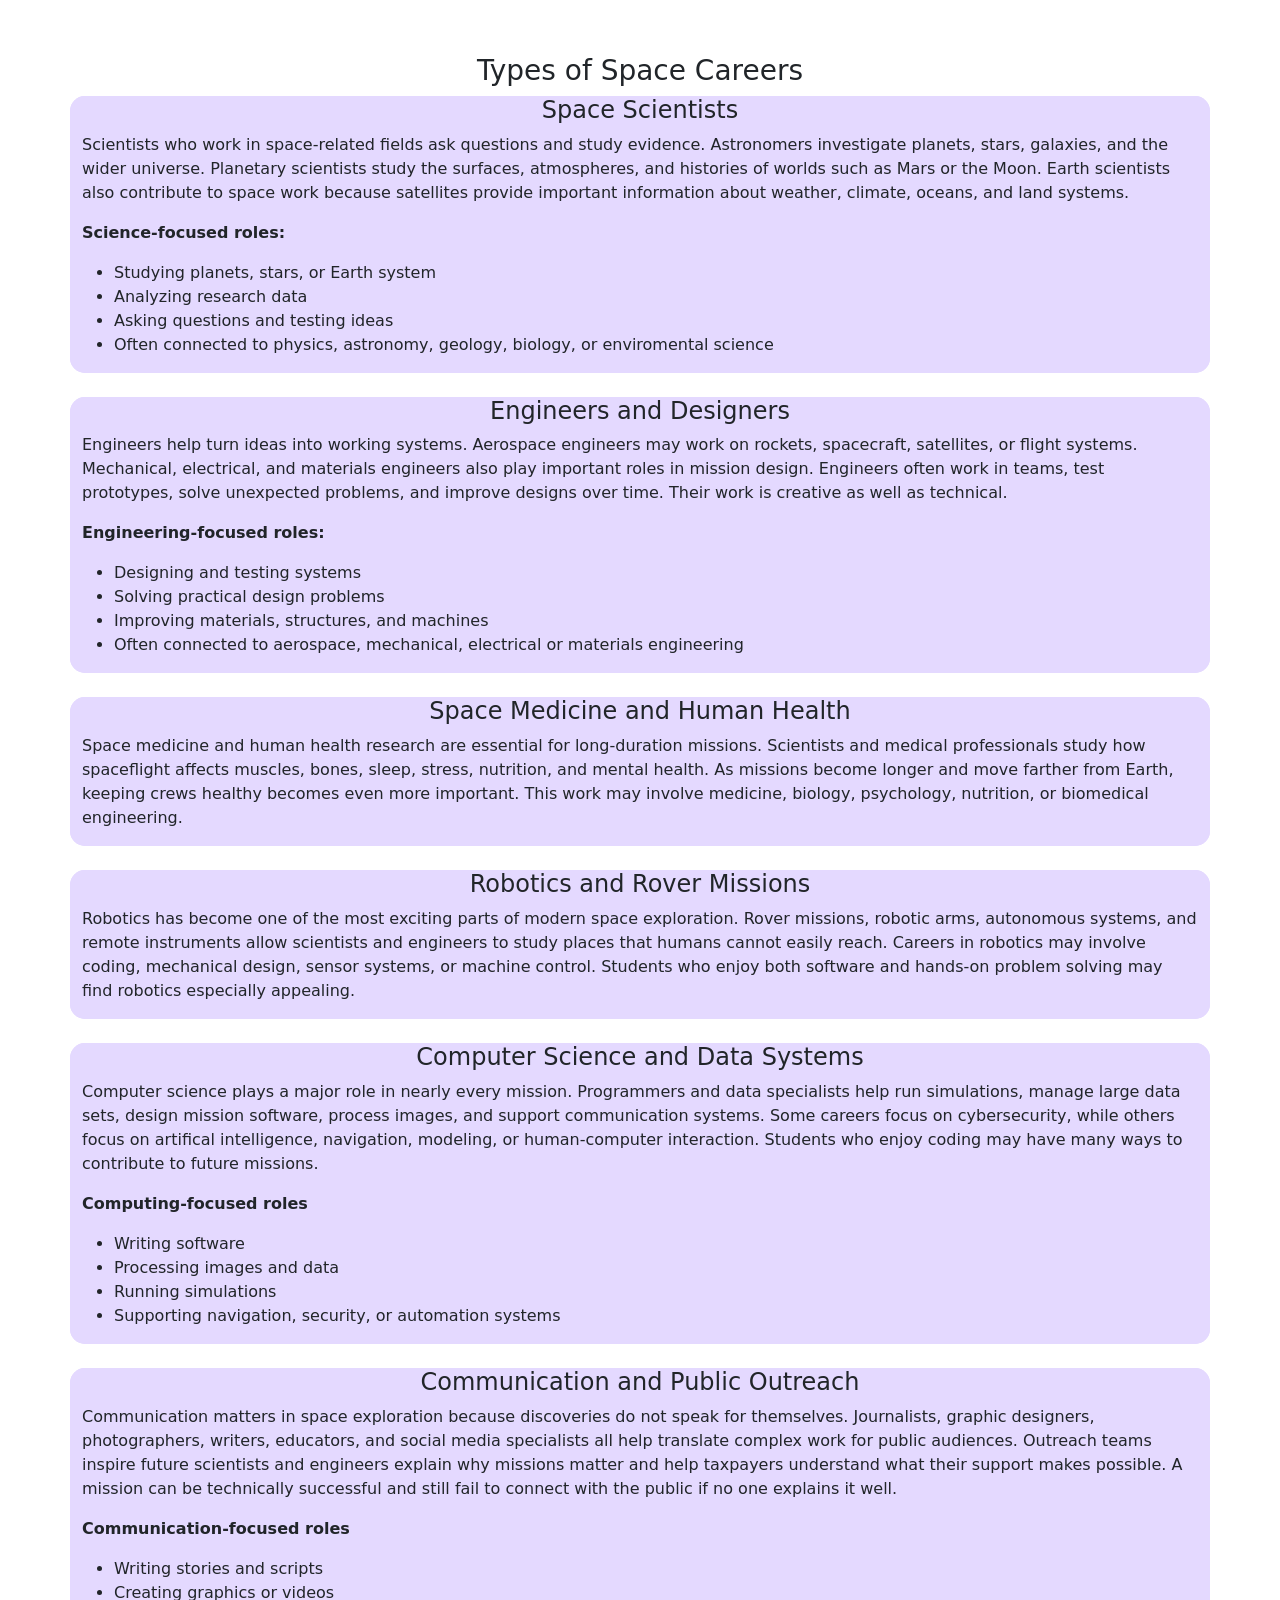
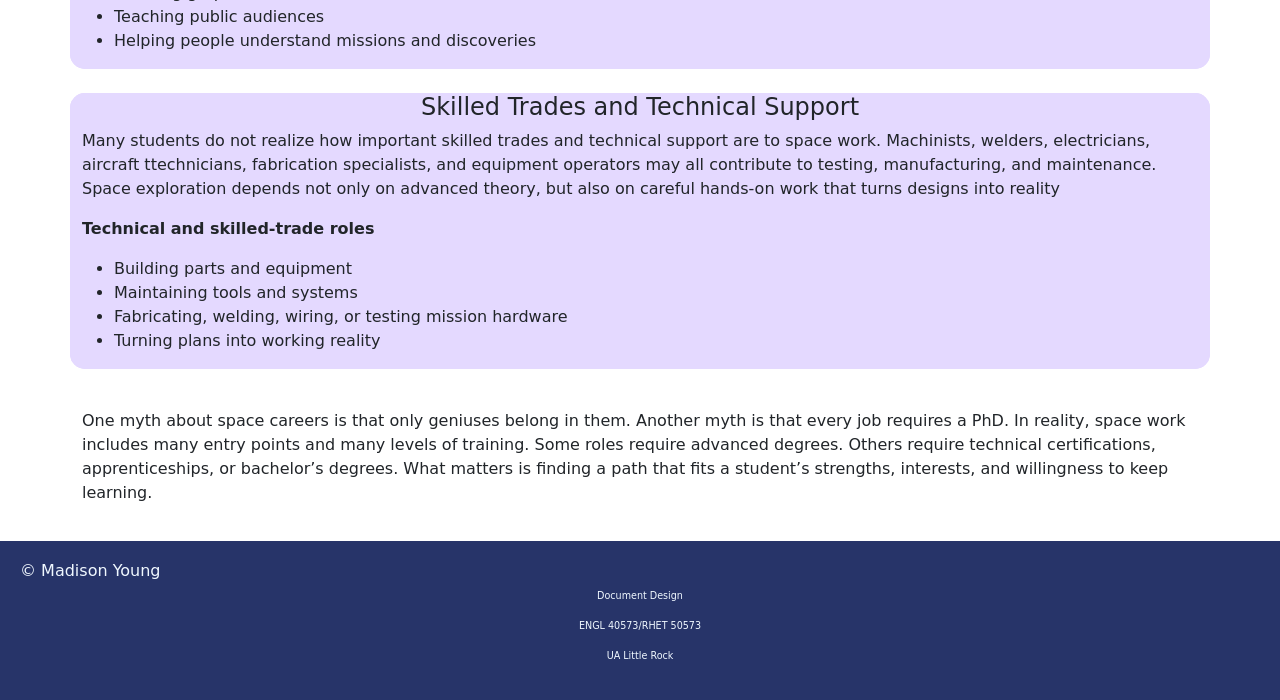
==== commit e2a20a4b: "Updated Project" ====
--- a/space-related-work.html
+++ b/space-related-work.html
@@ -45,7 +45,7 @@
       <h3>Why Space Exploration Needs Many Kinds of Work</h3>
        <p>Students interestin in space do not all need the same academic strengths or the same career goals. A student who enjoys biology may be drawn to human health research. A student who loves math and physics may be interested in orbital mechanics or engineering. A student who enjoys storytelling, design, or video production may find a place in communicaton and outreach.</p>
        <img src=assets/img/chart.png alt="A STEM outreach survey of 180 high school students who could name a space-related career without help">
-       <p>Space exploration needs people who can build. calculate, repair, explain, organize, and imagine</p>
+       <p>Space exploration needs people who can build. calculate, repair, explain, organize, and imagine. To learn more about the many different space-careers, <a href="https://www.nasa.gov/careers/">the NASA website can help you learn more about those careers.</a></p>
     </div>
   </div>
  </div>
@@ -60,90 +60,63 @@
    <div class="row">
     <div class="col">
       <h4>Space Scientists</h4>
-     <img src="https://placehold.co/300x200" alt="placeholder text">
-    </div>
-    <div class="col">
       <p>
         Scientists who work in space-related fields ask questions and study evidence. Astronomers investigate planets, stars, galaxies, and the wider universe. Planetary scientists study the surfaces, atmospheres, and histories of worlds such as Mars or the Moon. Earth scientists also contribute to space work because satellites provide important information about weather, climate, oceans, and land systems.
-      </p>
-    </div>
-  </div>
-   <div class="row">
-     <p><strong>Science-focused roles:</strong></p>
-     <ul>
+      </p>  
+      <p><strong>Science-focused roles:</strong></p>
+        <ul>
        <li>Studying planets, stars, or Earth system</li>
        <li>Analyzing research data</li>
        <li>Asking questions and testing ideas</li>
        <li>Often connected to physics, astronomy, geology, biology, or enviromental science</li>
-     </ul>
-   </div>
- </div>   
-
+        </ul> 
+    </div>
+  </div>
+</div>   
 <br>   
-
 <div class="container text-left">
    <div class="row">
     <div class="col">
       <h4>Engineers and Designers</h4>
-     <img src="https://placehold.co/300x200" alt="placeholder text">
-    </div>
-    <div class="col">
-      <p>Engineers help turn ideas into working systems. Aerospace engineers may work on rockets, spacecraft, satellites, or flight systems. Mechanical, electrical, and materials engineers also play important roles in mission design. Engineers often work in teams, test prototypes, solve unexpected problems, and improve designs over time. Their work is creative as well as technical.</p>
-    </div>
-    <div class="row">
-      <p><strong>Engineering-focused roles</strong></p>
-       <ul>
-         <li>Desiging and testing systems</li>
-         <li>Solving practical design problems</li>
-         <li>improving materials, structures, and machines</li>
-         <li>Often connected to aerospace, mechanical, electrical, or materials engineering</li>
-       </ul>
+      <p>
+        Engineers help turn ideas into working systems. Aerospace engineers may work on rockets, spacecraft, satellites, or flight systems. Mechanical, electrical, and materials engineers also play important roles in mission design. Engineers often work in teams, test prototypes, solve unexpected problems, and improve designs over time. Their work is creative as well as technical.
+      </p>  
+      <p><strong>Engineering-focused roles:</strong></p>
+        <ul>
+       <li>Designing and testing systems</li>
+       <li>Solving practical design problems</li>
+       <li>Improving materials, structures, and machines</li>
+       <li>Often connected to aerospace, mechanical, electrical or materials engineering</li>
+        </ul> 
     </div>
   </div>
- </div>
-
+</div> 
 <br> 
-
 <div class="container text-left">
    <div class="row">
     <div class="col">
       <h4>Space Medicine and Human Health</h4>
-     <img src="https://placehold.co/300x200" alt="placeholder text">
-    </div>
-    <div class="col">
       <p>
         Space medicine and human health research are essential for long-duration missions. Scientists and medical professionals study how spaceflight affects muscles, bones, sleep, stress, nutrition, and mental health. As missions become longer and move farther from Earth, keeping crews healthy becomes even more important. This work may involve medicine, biology, psychology, nutrition, or biomedical engineering.
-      </p>
-     </div>
+      </p> 
+    </div>
   </div>
- </div>
-
+</div>
 <br>
-
 <div class="container text-left">
    <div class="row">
     <div class="col">
       <h4>Robotics and Rover Missions</h4>
-     <img src="https://placehold.co/300x200" alt="placeholder text">
+      <p>Robotics has become one of the most exciting parts of modern space exploration. Rover missions, robotic arms, autonomous systems, and remote instruments allow scientists and engineers to study places that humans cannot easily reach. Careers in robotics may involve coding, mechanical design, sensor systems, or machine control. Students who enjoy both software and hands-on problem solving may find robotics especially appealing.</p>  
     </div>
-    <div class="col">
-      <p>Robotics has become one of the most exciting parts of modern space exploration. Rover missions, robotic arms, autonomous systems, and remote instruments allow scientists and engineers to study places that humans cannot easily reach. Careers in robotics may involve coding, mechanical design, sensor systems, or machine control. Students who enjoy both software and hands-on problem solving may find robotics especially appealing.</p>
-     </div>
   </div>
- </div>
-
+</div>   
 <br> 
-
 <div class="container text-left">
    <div class="row">
     <div class="col">
       <h4>Computer Science and Data Systems</h4>
-     <img src="https://placehold.co/300x200" alt="placeholder text">
-    </div>
-    <div class="col">
-      <p>Computer science plays a major role in nearly every mission. Programmers and data specialists help run simulations, manage large data sets, design mission software, process images, and support communication systems. Some careers focus on cybersecurity, while others focus on artifical intelligence, navigation, modeling, or human-computer interaction. Students who enjoy coding may have many ways to contribute to future missions.</p>
-     </div>
-    <div class="row">
+      <p>Computer science plays a major role in nearly every mission. Programmers and data specialists help run simulations, manage large data sets, design mission software, process images, and support communication systems. Some careers focus on cybersecurity, while others focus on artifical intelligence, navigation, modeling, or human-computer interaction. Students who enjoy coding may have many ways to contribute to future missions.</p>  
       <p><strong>Computing-focused roles</strong></p>
        <ul>
          <li>Writing software</li>
@@ -153,20 +126,13 @@
        </ul>
     </div>
   </div>
- </div> 
-
+</div> 
 <br>
-
 <div class="container text-left">
    <div class="row">
     <div class="col">
       <h4>Communication and Public Outreach</h4>
-     <img src="https://placehold.co/300x200" alt="placeholder text">
-    </div>
-    <div class="col">
-      <p>Communication matters in space exploration because discoveries do not speak for themselves. Journalists, graphic designers, photographers, writers, educators, and social media specialists all help translate complex work for public audiences. Outreach teams inspire future scientists and engineers explain why missions matter and help taxpayers understand what their support makes possible. A mission can be technically successful and still fail to connect with the public if no one explains it well.</p>
-     </div>
-    <div class="row">
+      <p>Communication matters in space exploration because discoveries do not speak for themselves. Journalists, graphic designers, photographers, writers, educators, and social media specialists all help translate complex work for public audiences. Outreach teams inspire future scientists and engineers explain why missions matter and help taxpayers understand what their support makes possible. A mission can be technically successful and still fail to connect with the public if no one explains it well.</p>  
       <p><strong>Communication-focused roles</strong></p>
        <ul>
          <li>Writing stories and scripts</li>
@@ -176,20 +142,14 @@
        </ul>
     </div>
   </div>
- </div> 
-
+</div> 
 <br>  
 
 <div class="container text-left">
    <div class="row">
     <div class="col">
       <h4>Skilled Trades and Technical Support</h4>
-     <img src="https://placehold.co/300x200" alt="placeholder text">
-    </div>
-    <div class="col">
       <p>Many students do not realize how important skilled trades and technical support are to space work. Machinists, welders, electricians, aircraft ttechnicians, fabrication specialists, and equipment operators may all contribute to testing, manufacturing, and maintenance. Space exploration depends not only on advanced theory, but also on careful hands-on work that turns designs into reality</p>
-     </div>
-    <div class="row">
       <p><strong>Technical and skilled-trade roles</strong></p>
        <ul>
          <li>Building parts and equipment</li>
@@ -199,9 +159,8 @@
        </ul>
     </div>
   </div>
- </div>
+</div> 
 </section>
-<br>
 
   <section id="content" class="secondary">
   <div class="container text-left">
--- a/assets/css/style.css
+++ b/assets/css/style.css
@@ -7,10 +7,10 @@
     box-sizing:inherit;
 }
 
-img{
+/*  img{
     max-width:100%;
     height:auto;
-  }
+  } */
 
 
 body{
@@ -54,7 +54,7 @@
 }
 
 .nav2{
-background-color: #aca694;
+background-color: #273469;
 justify-content: space-between;
 align-items: center;
 } 
@@ -86,12 +86,13 @@
 }
 
 header.primary nav ul li a:hover{
-  background-color:#21301e;
-  color:aliceblue;
+  background-color:#E4D9FF;
+  color:#273469;
 }
 
 header.primary nav ul li a.active{
-  background-color:#21301e;
+  background-color:#E4D9FF;
+  color:#273469;
 }
 
 section.secondary{
@@ -100,7 +101,7 @@
 
 /* OTHER STUFF */
 section.careers div div {
-  background-color:red;
+  background-color:#E4D9FF;
   border-radius:15px;
 }
 
@@ -136,9 +137,21 @@
   font-weight: 600;
 }
 
+/*  MYTHS  */
+section.secondary table{
+  border: 1px solid black;
+  border-collapse: collapse;
+  padding: 5px;
+}
+
+section.secondary th, section.secondary td{
+  border: 1px solid black;
+  padding: 5px;
+}
+
 /* FOOTER */
 #colophon{
-  background-color:#aca694;
+  background-color:#273469;
   color:aliceblue;
   width:100%;
   padding:20px;
@@ -148,6 +161,12 @@
   text-align:center;
   font-size:0.6rem;
 }
+
+/*  CAREERS  */
+section.careers{
+  padding: 20px;
+}
+
 
 
 /* UTILITY CLASSES */
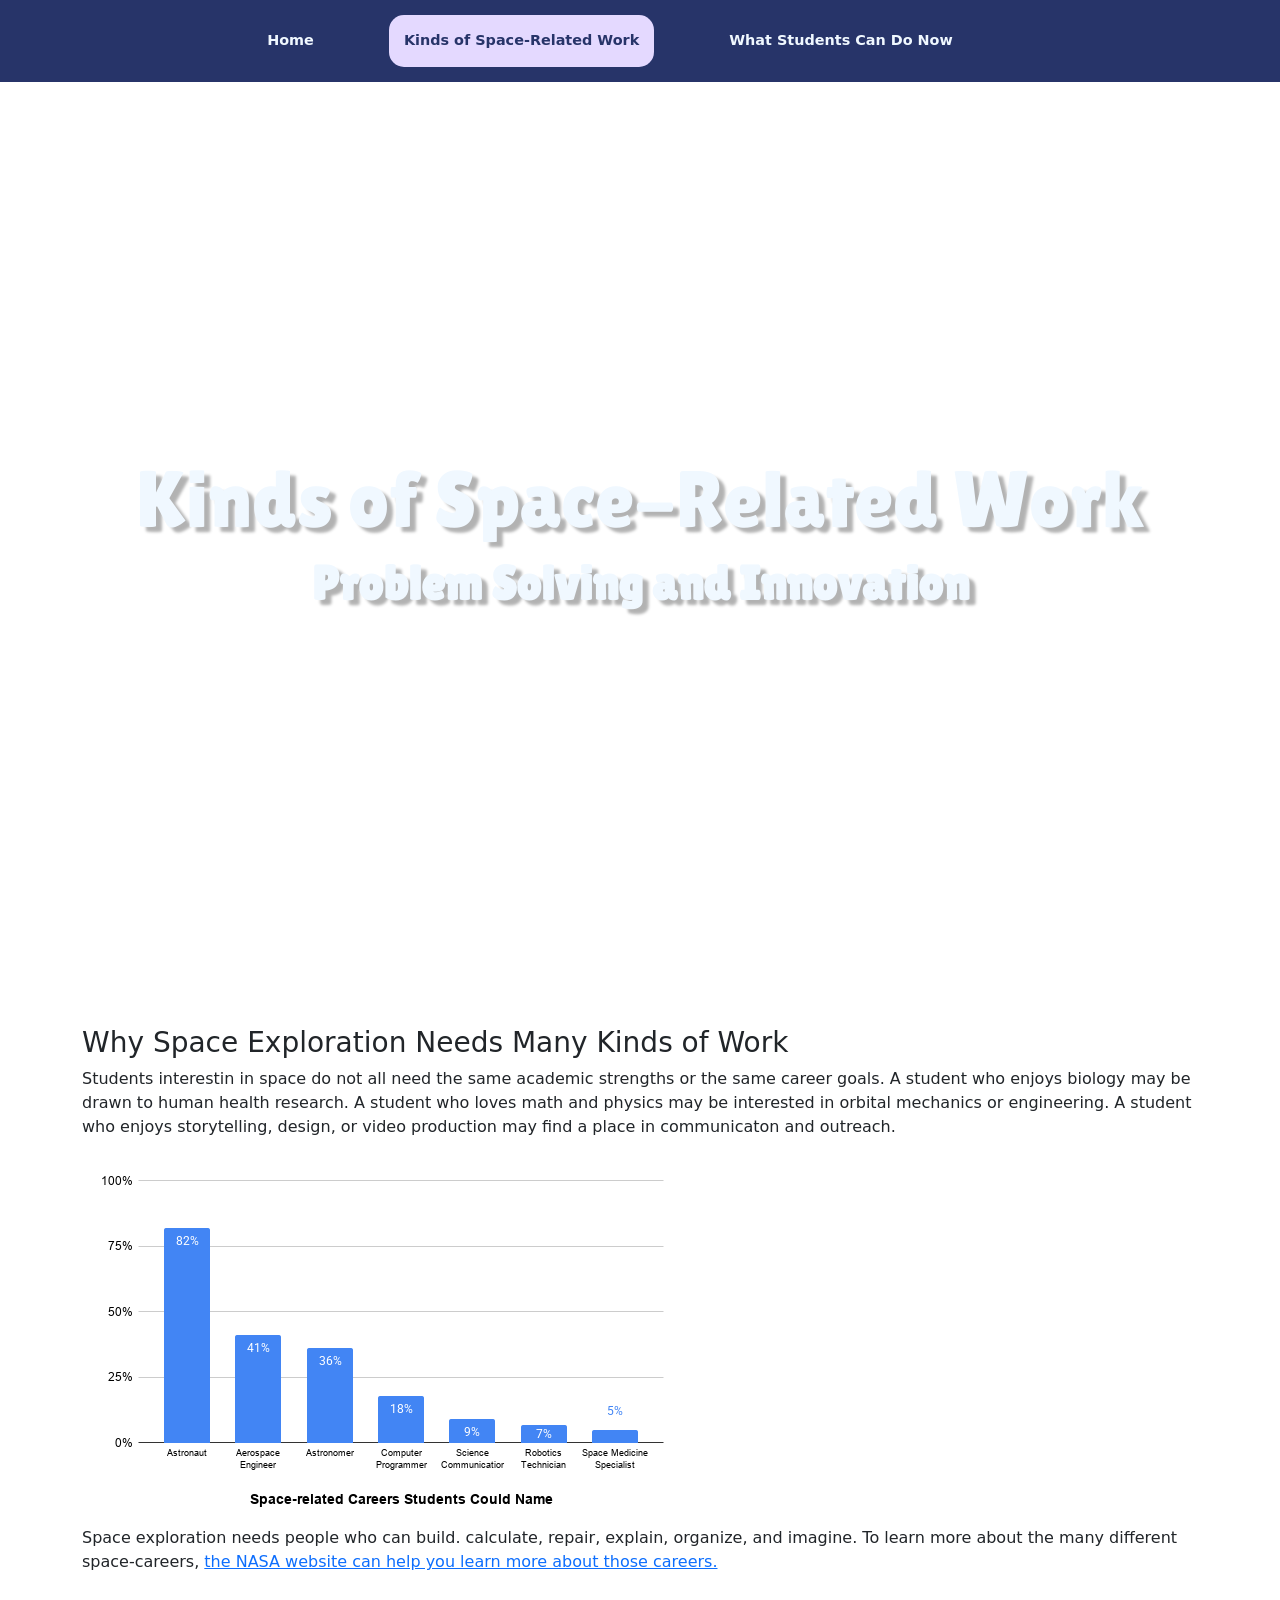
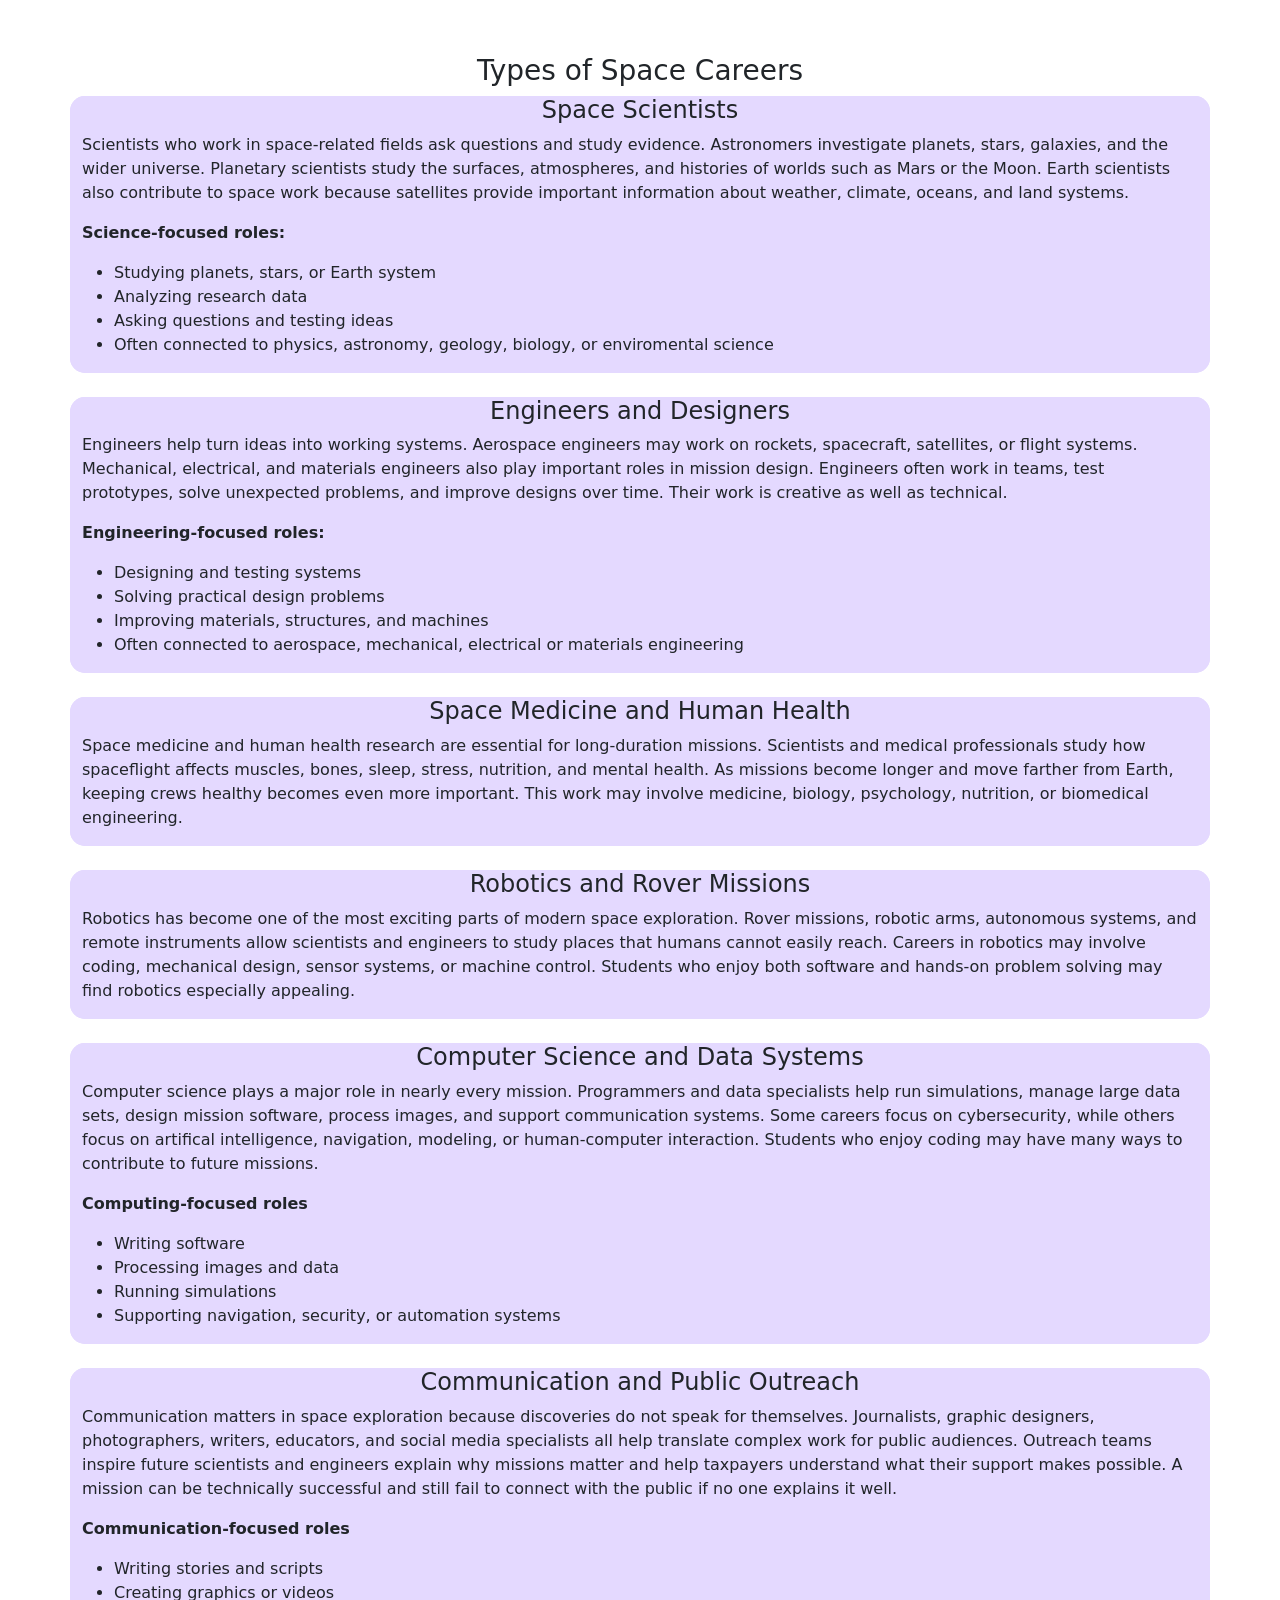
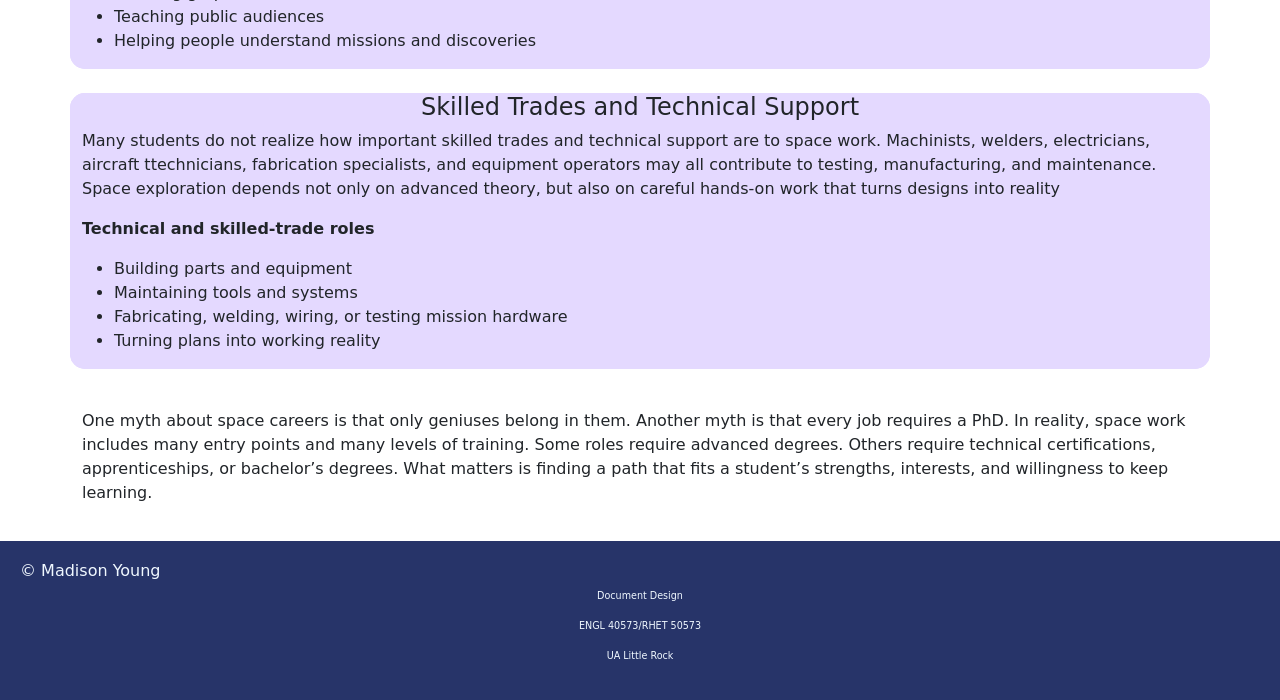
==== commit b8e46ead: "Finished Project" ====
--- a/space-related-work.html
+++ b/space-related-work.html
@@ -33,7 +33,7 @@
     </nav>
     <div id="header-title">
       <h1>Kinds of Space-Related Work</h1>
-      <h2>Pathways into the Future of Space Exploration</h2>
+      <h2>Problem Solving and Innovation</h2>
     </div>  
     </header>
   
